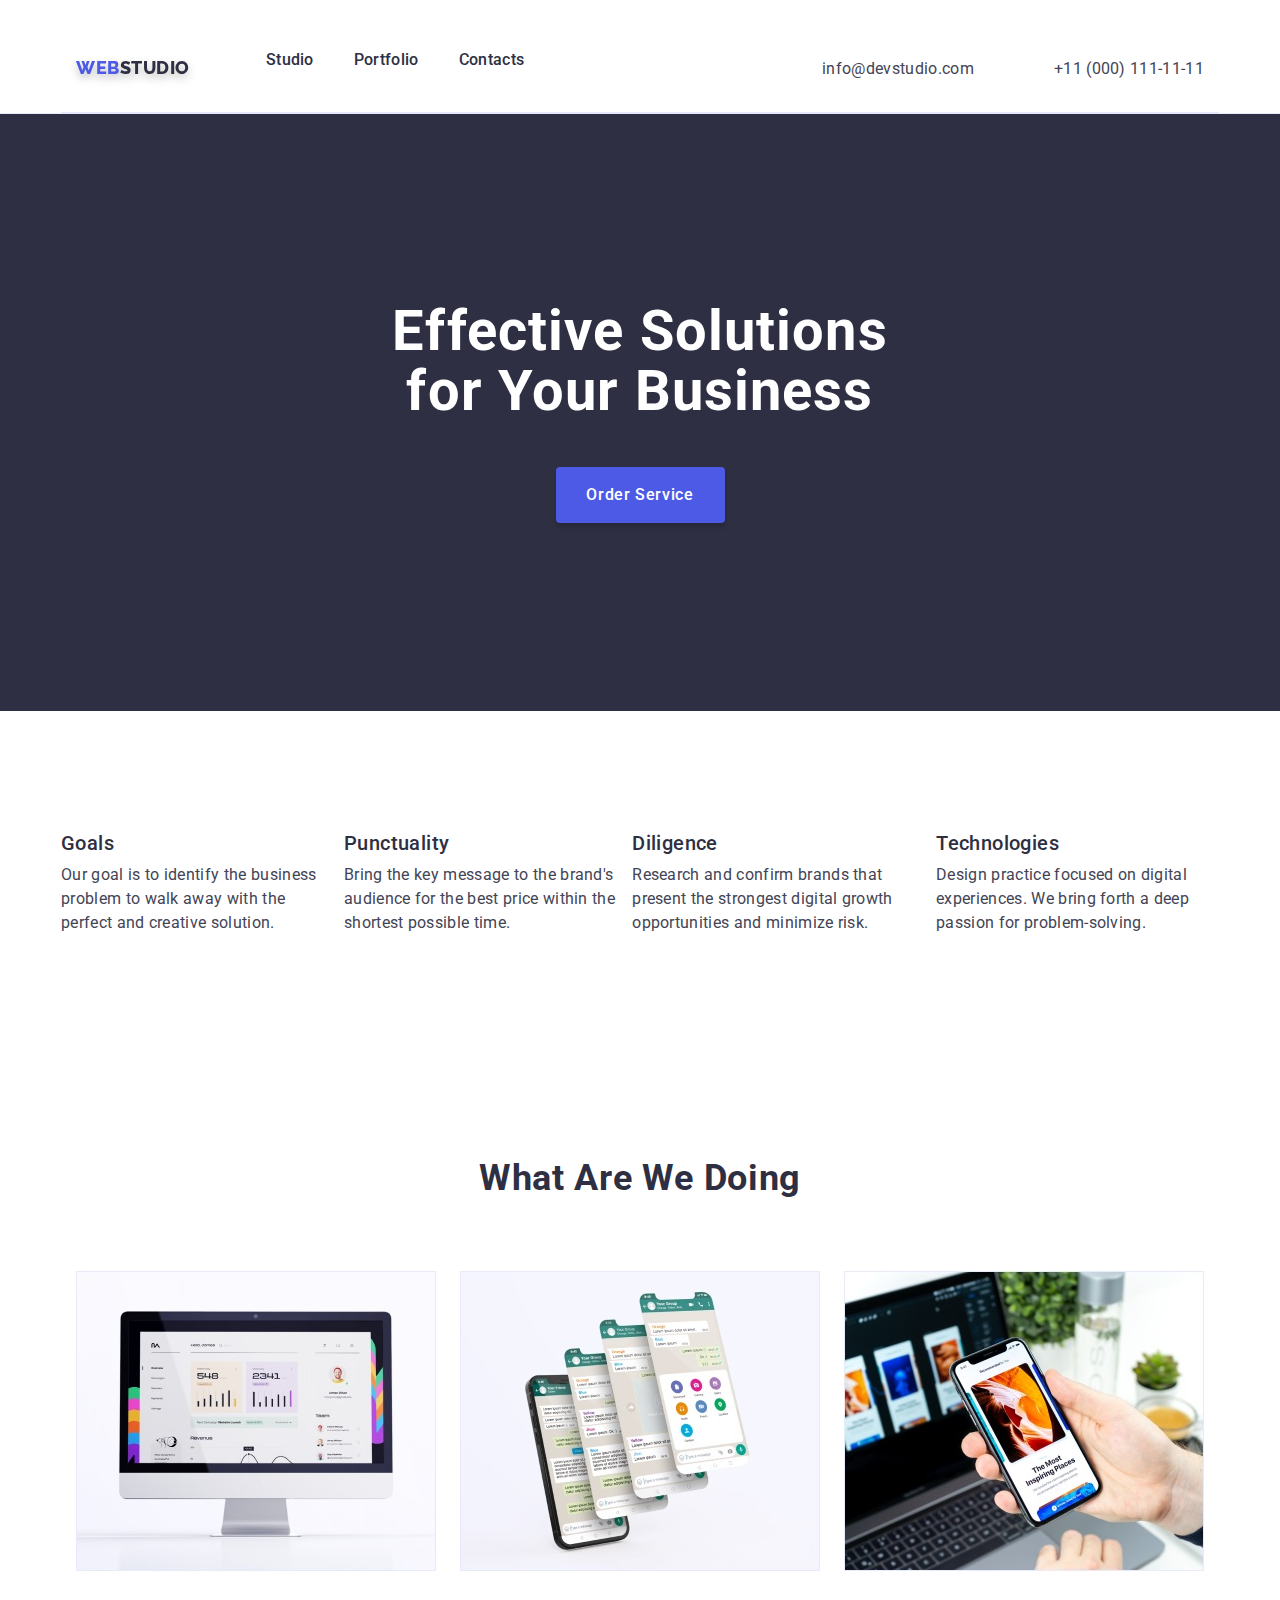
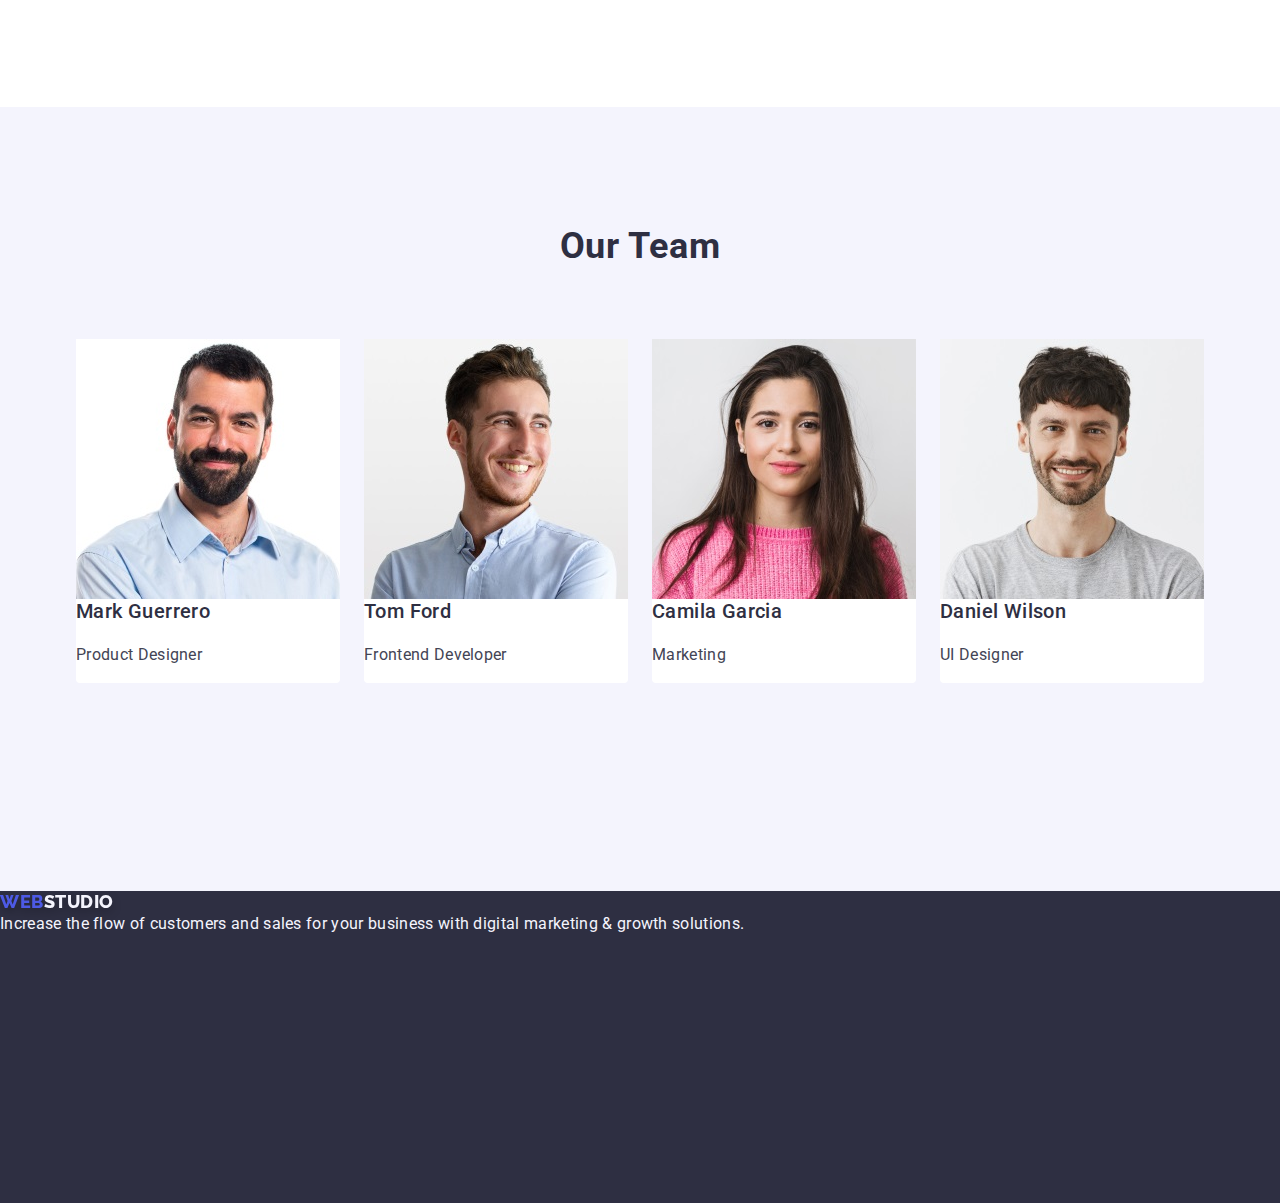
==== index.html @ 26df6fbe "230105" ====
<!DOCTYPE html>
<html lang="en">
  <head>
    <meta charset="UTF-8" />
    <meta http-equiv="X-UA-Compatible" content="IE=edge" />
    <meta name="viewport" content="width=h, initial-scale=1.0" />
    <link rel="preconnect" href="https://fonts.googleapis.com" />
    <link rel="preconnect" href="https://fonts.gstatic.com" crossorigin />
    <link
      href="https://fonts.googleapis.com/css2?family=Raleway:wght@800&family=Roboto:wght@400;500;700&display=swap"
      rel="stylesheet"
    />
    <link
      rel="stylesheet"
      href="https://cdn.jsdelivr.net/npm/modern-normalize@1.1.0/modern-normalize.min.css"
    />
    <link rel="stylesheet" href="./portfolio.html" />
    <link rel="stylesheet" href="./css/styles.css" />

    <title>WebStudio</title>
  </head>
  <body>
    <!-- Header - Navigation end contacts -->
    <header class="page-header">
      <div class="container page-header-container">
        <nav class="navigation list page-nav">
          <a href="./index.html" class="link logotype"
            >Web<span class="logotype-part-header">Studio</span>
          </a>
          <ul class="menu list">
            <li class="menu-item"><a class="menu-link link" href="./index.html">Studio</a></li>
            <li class="menu-item">
              <a class="menu-link link" href="./portfolio.html">Portfolio</a>
            </li>
            <li class="menu-item"><a class="menu-link link" href="">Contacts</a></li>
          </ul>
        </nav>
        <div class="address-section">
          <address class="address">
            <ul class="list address-list">
              <li>
                <a class="link contacts phone-link-item" href="mailto:info@devstudio.com"
                  >info@devstudio.com</a
                >
              </li>
              <li><a class="link contacts" href="tel:+110001111111">+11 (000) 111-11-11</a></li>
            </ul>
          </address>
        </div>
      </div>
    </header>
    <!-- Main Page -->
    <main class="main-page">
      <!-- Hero -->

      <section class="list hero">
        <div class="container">
          <h1 class="main-title">Effective Solutions for Your Business</h1>
          <button class="button" type="button">Order Service</button>
        </div>
      </section>

      <!-- Goals  -->
      <section class="list">
        <div class="container goals-section">
          <h2 class="title hidden-title">Solutions</h2>
          <ul class="list goals-section-list">
            <li>
              <h3 class="subtitle goals-title">Goals</h3>
              <p class="discription-text goals-sectiom-title">
                Our goal is to identify the business problem to walk away with the perfect and
                creative solution.
              </p>
            </li>
            <li>
              <h3 class="subtitle goals-title">Punctuality</h3>
              <p class="discription-text">
                Bring the key message to the brand's audience for the best price within the shortest
                possible time.
              </p>
            </li>
            <li>
              <h3 class="subtitle goals-title">Diligence</h3>
              <p class="discription-text">
                Research and confirm brands that present the strongest digital growth opportunities
                and minimize risk.
              </p>
            </li>
            <li>
              <h3 class="subtitle goals-title">Technologies</h3>
              <p class="discription-text">
                Design practice focused on digital experiences. We bring forth a deep passion for
                problem-solving.
              </p>
            </li>
          </ul>
        </div>
      </section>

      <!-- What are we doing -->
      <section class="list doing-section">
        <div class="container">
          <h2 class="title">What are we doing</h2>
          <ul class="list work-section">
            <li class="work-card">
              <img src="./images/img-1.jpg" alt="web-site" width="360" height="300" />
            </li>
            <li class="work-card">
              <img src="./images/img-2.jpg" alt="social-networks" width="360" height="300" />
            </li>
            <li class="work-card">
              <img src="./images/img-3.jpg" alt="app" width="360" height="300" />
            </li>
          </ul>
        </div>
      </section>

      <!-- Team -->
      <section class="team-section">
        <div class="container">
          <h2 class="title team-section-title">Our Team</h2>
          <ul class="list team">
            <li class="bio-card-background bio-card">
              <img src="./images/mark.jpg" alt="Mark Guerrero" width="264" height="260" />
              <h3 class="subtitle">Mark Guerrero</h3>
              <p class="discription-text">Product Designer</p>
            </li>
            <li class="bio-card-background bio-card">
              <img src="./images/tom.jpg" alt="Tom Ford" width="264" height="260" />
              <h3 class="subtitle">Tom Ford</h3>
              <p class="discription-text">Frontend Developer</p>
            </li>
            <li class="bio-card-background bio-card">
              <img src="./images/camila.jpg" alt="Camila Garcia" width="264" height="260" />
              <h3 class="subtitle">Camila Garcia</h3>
              <p class="discription-text">Marketing</p>
            </li>
            <li class="bio-card-background bio-card">
              <img src="./images/daniel.jpg" alt="Daniel Wilson" width="264" height="260" />
              <h3 class="subtitle">Daniel Wilson</h3>
              <p class="discription-text">UI Designer</p>
            </li>
          </ul>
        </div>
      </section>
    </main>

    <!-- Footer -->
    <footer class="footer">
      <a class="link logotype" href="./index.html"
        >Web<span class="logotype-part-footer">Studio</span></a
      >
      <p class="discription-text-footer">
        Increase the flow of customers and sales for your business with digital marketing & growth
        solutions.
      </p>
    </footer>
  </body>
</html>
---- css/styles.css ----
:root {
  --logo-text: 'Raleway', sans-serif;
  --primary-text: 'Roboto', sans-serif;
  --color-title: #2e2f42;
  --discription-tex-color: #434455;
  --primary-button-bg: #4d5ae5;
  --primary-button-color: #ffffff;
  --primary-button-filter-bg: #f4f4fd;
  --batton-hover-bg: #404bbf;
}

/* ===============DROPPING DEFULT STYLE================= */
h1,
h2,
h3,
h4,
p {
  margin-top: 0;
  margin-top: 0;
}

ul,
ol {
  margin-top: 0;
  margin-top: 0;
  padding-left: 0;
}

img {
  display: block;
}

address {
  font-style: normal;
}

button {
  cursor: pointer;
}

.list {
  list-style: none;
}

.link {
  text-decoration: none;
}

/* ===============/DROPPING DEFULT STYLE================= */

/* ===============COMPONENTS================= */
body {
  font-family: var(--primary-text);
  color: #434455;
  background-color: #ffffff;
}

.hidden-title {
  position: absolute;
  width: 1px;
  height: 1px;
  margin: -1px;
  border: 0;
  padding: 0;
  white-space: nowrap;
  clip-path: inset(100%);
  clip: rect(0 0 0 0);
  overflow: hidden;
}

.container {
  width: 1158px;
  margin-left: auto;
  margin-right: auto;
  padding: 0 15px 0 15px;
}

.subtitle {
  font-weight: 500;
  font-size: 20px;
  line-height: 1.2;
  letter-spacing: 0.02em;
  color: var(--color-title);
}

.discription-text {
  display: flex;
  align-items: center;
  font-weight: 400;
  font-size: 16px;
  line-height: 1.5;
  letter-spacing: 0.02em;
  color: var(--discription-tex-color);
}

.title {
  font-weight: 700;
  font-size: 36px;
  line-height: 1.11;
  text-align: center;
  letter-spacing: 0.02em;
  text-transform: capitalize;
  color: var(--color-title);
}

/*===============/COMPONENTS===============*/

/* ===============LOGO=============== */

.logotype {
  font-family: var(--logo-text);
  font-weight: 800;
  font-size: 18px;
  line-height: 1.17;
  letter-spacing: 0.03em;
  text-transform: uppercase;
  color: #4d5ae5;
  filter: drop-shadow(0px 4px 4px rgba(0, 0, 0, 0.25));
  margin-right: 76px;
  padding: 24px 0 24px;
}

.logotype-part-header {
  color: #2e2f42;
}

.logotype-part-footer {
  color: #f4f4fd;
}
/* ===============/LOGO=============== */

/* ===============HEADER - Navigation end contacts=============== */
.menu-link {
  font-weight: 500;
  font-size: 16px;
  line-height: 1.5;
  letter-spacing: 0.02em;
  color: var(--color-title);
}

.menu-link:hover,
.menu-link:focus {
  color: var(--batton-hover-bg);
}

.page-header-container {
  display: flex;
  align-items: baseline;
  padding-top: 24px;
  border-bottom: #e7e9fc 1px solid;
}

.page-header {
  border-bottom: 1px solid #e7e9fc;
}
.page-nav {
  display: flex;
  align-items: baseline;
}

.navigation {
  align-items: center;
}

.menu {
  display: flex;
  align-items: center;
  padding: 24px 0 24px;
}

.menu-item:not(:last-child) {
  margin-right: 40px;
}
.contacts {
  align-items: center;
  font-weight: 400;
  font-size: 16px;
  line-height: 1.5;
  letter-spacing: 0.02em;
  color: #434455;
}

.contacts:hover,
.contacts:focus {
  color: var(--batton-hover-bg);
}

.phone-link-item {
  margin-right: 40px;
}

.address-list {
  display: flex;
  gap: 40px;
}

.address-section {
  display: flex;
  align-items: center;
  margin-left: auto;
}
/* ===============/HEADER - Navigation end contacts=============== */

/* ===============MAIN PAGE=============== */

/* ===============Hero=============== */
.hero {
  background: #2e2f42;
  padding-top: 188px;
  padding-bottom: 188px;
}

.main-title {
  font-weight: 700;
  font-size: 56px;
  line-height: 1.07;
  text-align: center;
  letter-spacing: 0.02em;
  color: #ffffff;
  max-width: 496px;
  margin-right: auto;
  margin-left: auto;
}

.button {
  font-family: 'Roboto', sans-serif;
  font-weight: 500;
  font-size: 16px;
  line-height: 1.5;
  display: block;
  align-items: center;
  flex-direction: column-reverse;
  letter-spacing: 0.04em;
  color: #ffffff;
  min-width: 169px;
  height: 56px;
  margin-top: 45px;
  padding: 16px 8px 16px 8px;
  gap: 10px;
  border: none;
  box-shadow: 0px 4px 4px rgba(0, 0, 0, 0.15);
  margin-left: auto;
  margin-right: auto;
  background-color: var(--primary-button-bg);
  color: var(--primary-button-color);
  border-radius: 4px;
  cursor: pointer;
}

.button:hover,
.button:focus {
  background-color: var(--batton-hover-bg);
}

.button-filter {
  background-color: var(--primary-button-filter-bg);
  color: var(--primary-button-bg);
}

.button-filter:hover,
.button-filter:focus {
  color: var(--primary-button-color);
}

/* ===============GOALS=============== */
.goals-section {
  padding: 120px 0 120px;
  gap: 24px;
}

.goals-section-list {
  display: flex;
  flex-direction: row;
  align-items: center;
  gap: 8px;
  flex-basis: calc((100% - 3 * 24px) / 4);
}

.goals-title {
  margin-bottom: 8px;
}

/* ============= WHAT ARE WE DOING============ */
.doing-section {
  padding-bottom: 120px;
  margin-top: 72px;
}

.work-section {
  display: flex;
  flex-direction: row;
  align-items: center;
  margin-top: 72px;
}

.work-card {
  flex-basis: calc((100% - 3 * 24px) / 4);
}

.work-card:not(:nth-child(3n)) {
  margin-right: 24px;
}

/* ==================TEAM==================== */

.team-section {
  background: #f4f4fd;
  padding: 120px 0;
}

.team-section-title {
  margin-bottom: 72px;
}
.team {
  display: flex;
  flex-direction: row;
  flex-wrap: wrap;
  align-items: flex-start;
  gap: 24px;
  background-color: #f4f4fd;
}

.bio-card-background {
  background-color: #ffffff;
}
.bio-card {
  margin-bottom: 72px;
  border-radius: 0px 0px 4px 4px;
}

/* ===============/MAIN PAGE=============== */

/* ===============FOOTER=============== */
.footer {
  background-color: #2e2f42;
}

.discription-text-footer {
  font-weight: 400;
  font-size: 16px;
  line-height: 1.5;
  letter-spacing: 0.02em;
  color: #f4f4fd;
}
/* ===============/FOOTER=============== */

/* ==============PORTFOLIO============== */

.portfolio {
  display: flex;
  flex-direction: row;
  flex-wrap: wrap;
}

.menu-card {
  margin-bottom: 48px;
  border-bottom: #e7e9fc 1px solid;
  border-right: #e7e9fc 1px solid;
  border-left: #e7e9fc 1px solid;
}
.menu-card:not(:nth-child(3n)) {
  margin-right: 24px;
}

.btn-menu {
  display: flex;
  align-items: center;
  flex-direction: row;
  justify-content: center;
  margin-top: 96px;
  margin-bottom: 72px;
  margin-left: auto;
  margin-right: auto;
  font-weight: 500;
  font-size: 16px;
  line-height: 1.5;
  letter-spacing: 0.04em;
  border-radius: 4px;
}

.portfolio-section {
  margin-top: 120px;
}

.footer {
  background: #2e2f42;
  height: 312px;
}
.footer-text {
  width: 264px;
  margin-top: 140px;
  margin-bottom: 100px;
  margin-left: 156px;
  margin-right: auto;
}
.footer-logo-text {
  margin-left: 156px;
  margin-right: auto;
  padding-bottom: 16px;
}
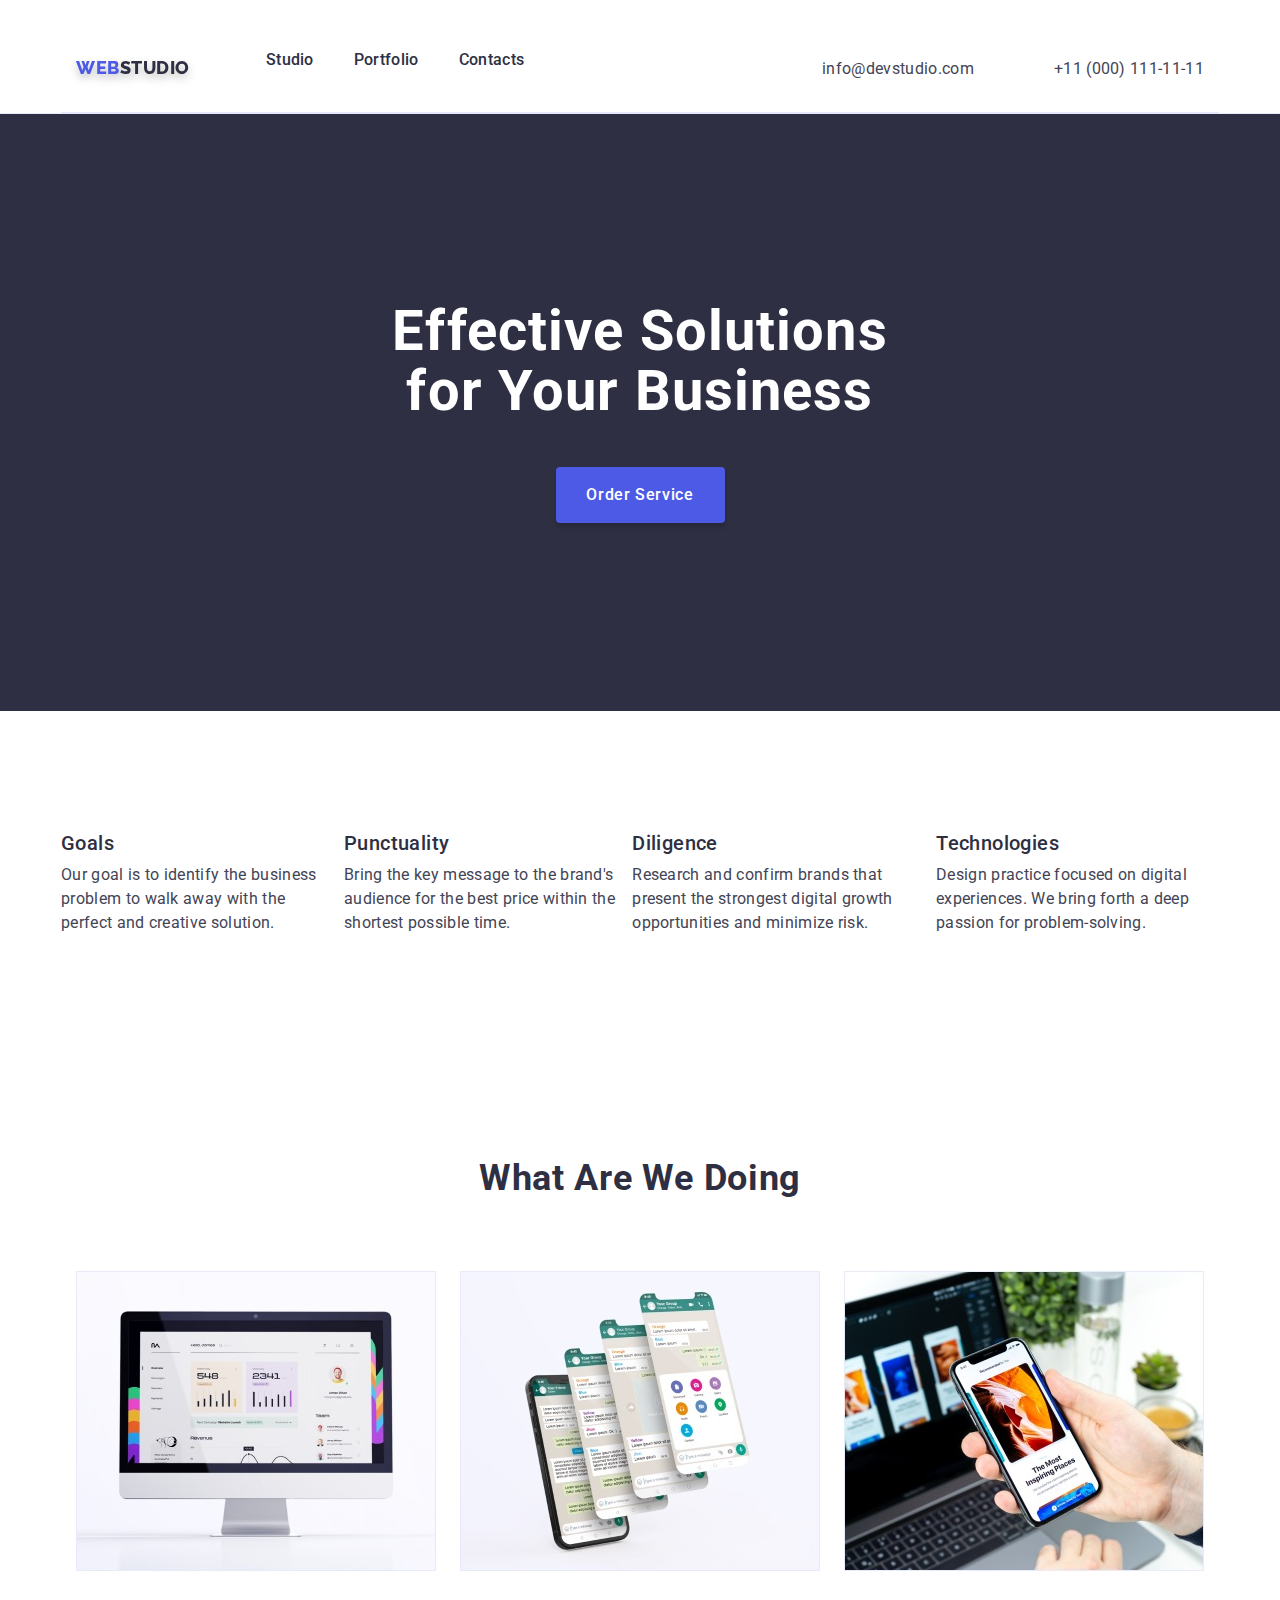
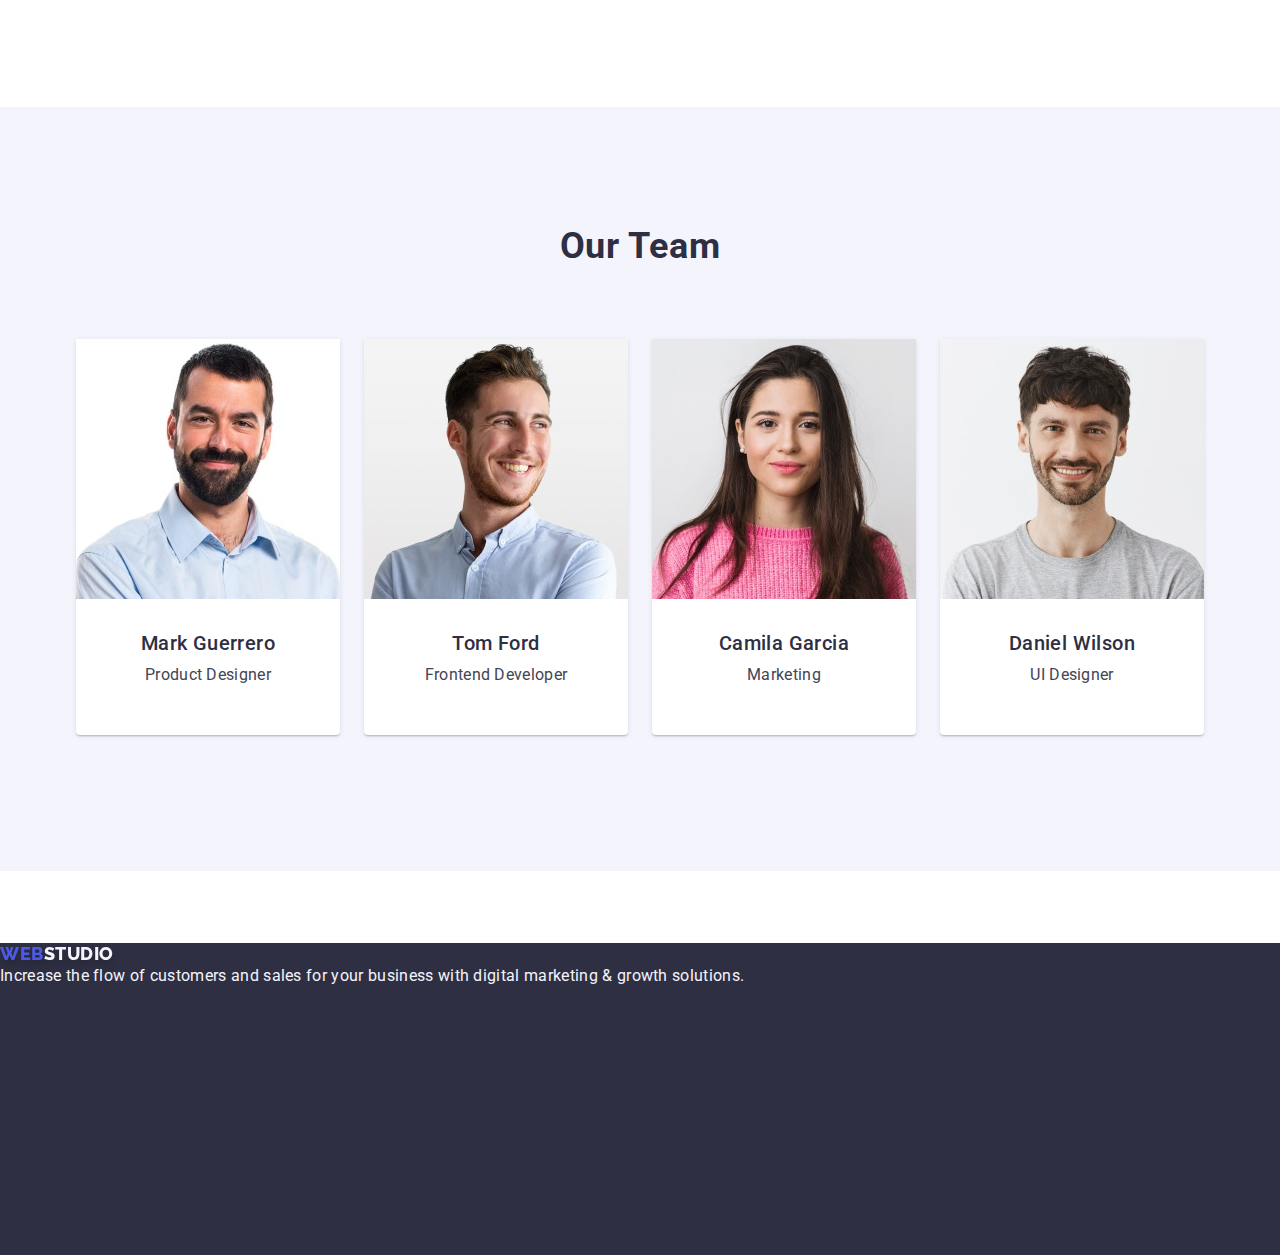
==== commit fd65f6f1: "230105" ====
--- a/index.html
+++ b/index.html
@@ -120,25 +120,39 @@
         <div class="container">
           <h2 class="title team-section-title">Our Team</h2>
           <ul class="list team">
-            <li class="bio-card-background bio-card">
-              <img src="./images/mark.jpg" alt="Mark Guerrero" width="264" height="260" />
-              <h3 class="subtitle">Mark Guerrero</h3>
-              <p class="discription-text">Product Designer</p>
+            <li class="bio-card">
+              <div>
+                <img src="./images/mark.jpg" alt="Mark Guerrero" width="264" height="260" />
+              </div>
+              <div class="member-info">
+                <h3 class="subtitle member-name">Mark Guerrero</h3>
+                <p class="discription-text member-profession">Product Designer</p>
+              </div>
             </li>
-            <li class="bio-card-background bio-card">
-              <img src="./images/tom.jpg" alt="Tom Ford" width="264" height="260" />
-              <h3 class="subtitle">Tom Ford</h3>
-              <p class="discription-text">Frontend Developer</p>
+            <li class="bio-card">
+              <div><img src="./images/tom.jpg" alt="Tom Ford" width="264" height="260" /></div>
+              <div class="member-info">
+                <h3 class="subtitle member-name">Tom Ford</h3>
+                <p class="discription-text member-profession">Frontend Developer</p>
+              </div>
             </li>
-            <li class="bio-card-background bio-card">
-              <img src="./images/camila.jpg" alt="Camila Garcia" width="264" height="260" />
-              <h3 class="subtitle">Camila Garcia</h3>
-              <p class="discription-text">Marketing</p>
+            <li class="bio-card">
+              <div class="photo-container">
+                <img src="./images/camila.jpg" alt="Camila Garcia" width="264" height="260" />
+              </div>
+              <div class="member-info">
+                <h3 class="subtitle member-name">Camila Garcia</h3>
+                <p class="discription-text member-profession">Marketing</p>
+              </div>
             </li>
-            <li class="bio-card-background bio-card">
-              <img src="./images/daniel.jpg" alt="Daniel Wilson" width="264" height="260" />
-              <h3 class="subtitle">Daniel Wilson</h3>
-              <p class="discription-text">UI Designer</p>
+            <li class="bio-card">
+              <div>
+                <img src="./images/daniel.jpg" alt="Daniel Wilson" width="264" height="260" />
+              </div>
+              <div class="member-info">
+                <h3 class="subtitle member-name">Daniel Wilson</h3>
+                <p class="discription-text member-profession">UI Designer</p>
+              </div>
             </li>
           </ul>
         </div>
--- a/css/styles.css
+++ b/css/styles.css
@@ -306,26 +306,38 @@
 .team-section {
   background: #f4f4fd;
   padding: 120px 0;
-}
-
-.team-section-title {
   margin-bottom: 72px;
 }
+
 .team {
   display: flex;
   flex-direction: row;
   flex-wrap: wrap;
-  align-items: flex-start;
+  align-items: center;
   gap: 24px;
   background-color: #f4f4fd;
-}
-
-.bio-card-background {
+  margin-top: 72px;
+}
+
+.bio-card {
   background-color: #ffffff;
-}
-.bio-card {
-  margin-bottom: 72px;
   border-radius: 0px 0px 4px 4px;
+  box-shadow: 0px 1px 6px rgba(46, 47, 66, 0.08), 0px 1px 1px rgba(46, 47, 66, 0.16),
+    0px 2px 1px rgba(46, 47, 66, 0.08);
+}
+
+.member-info {
+  padding: 32px 16px 32px;
+}
+
+.member-name {
+  margin-bottom: 8px;
+  text-align: center;
+}
+
+.member-profession {
+  text-align: center;
+  flex-direction: column;
 }
 
 /* ===============/MAIN PAGE=============== */
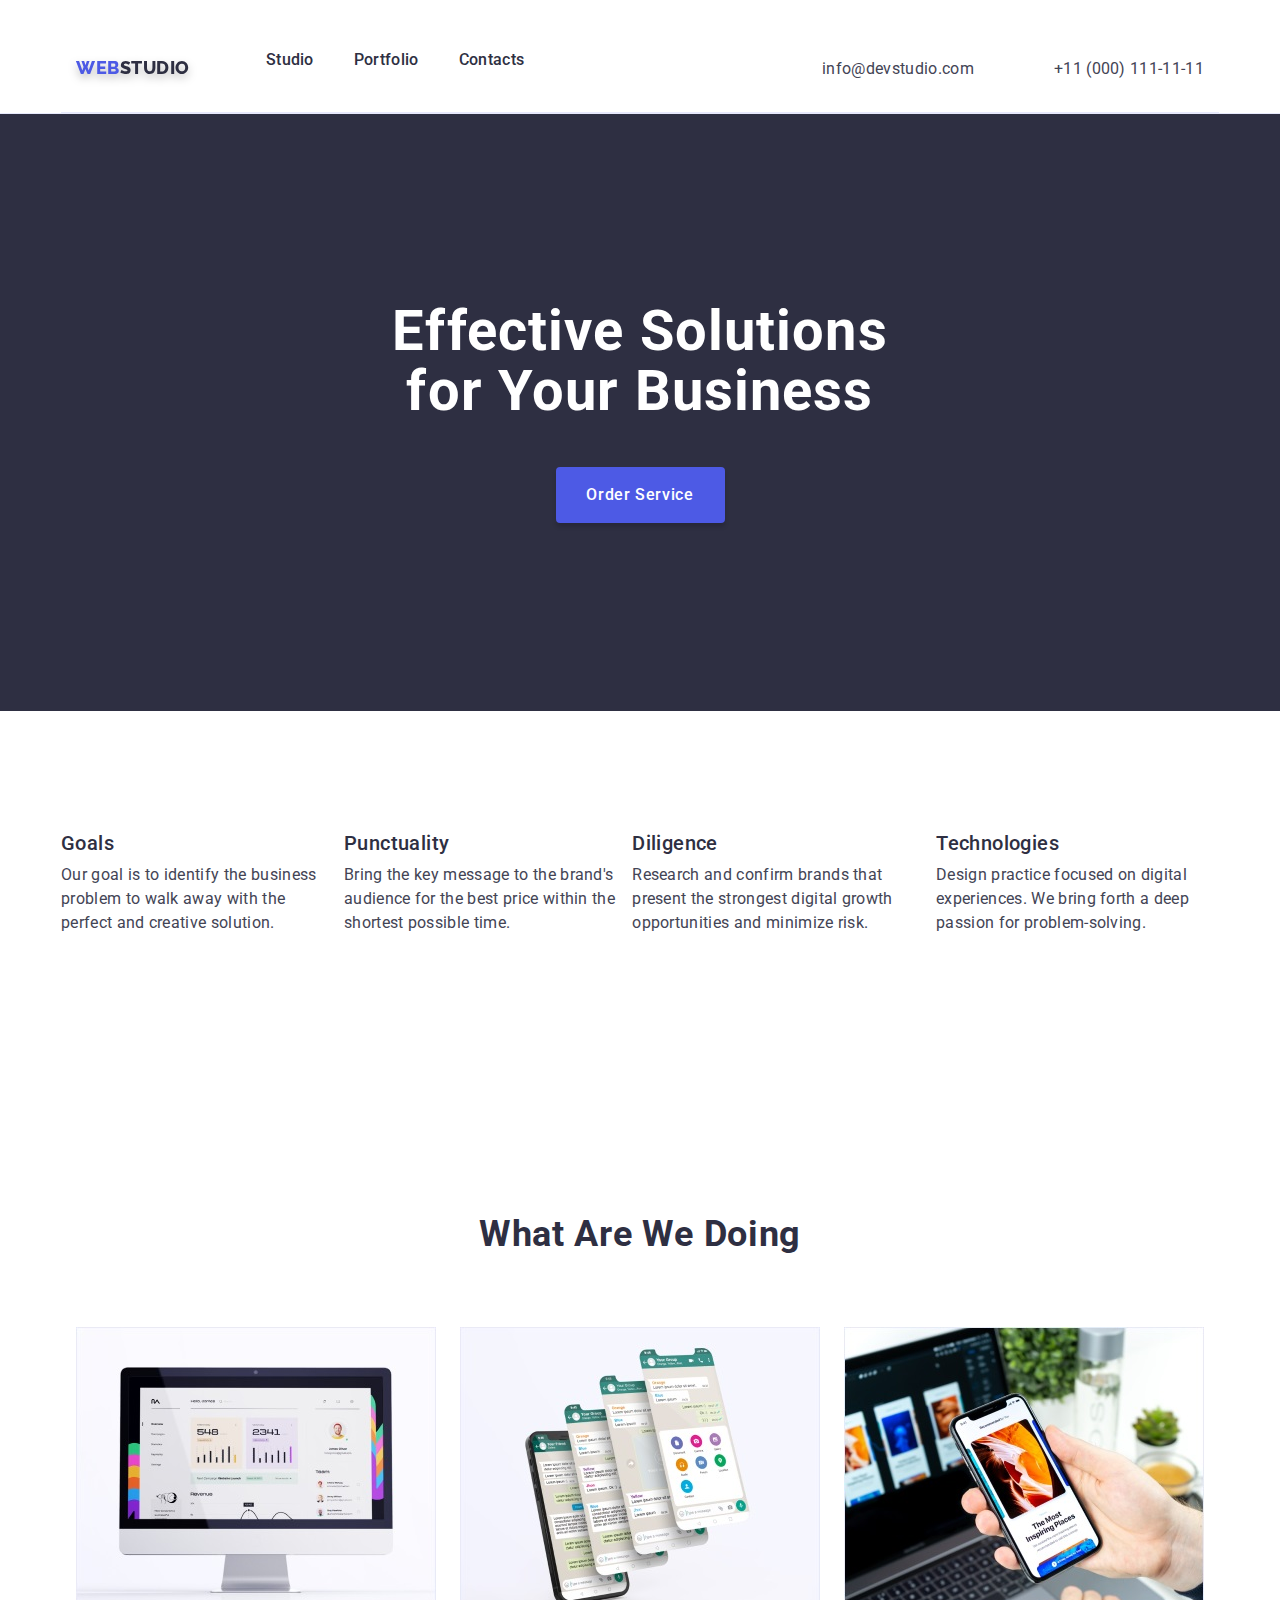
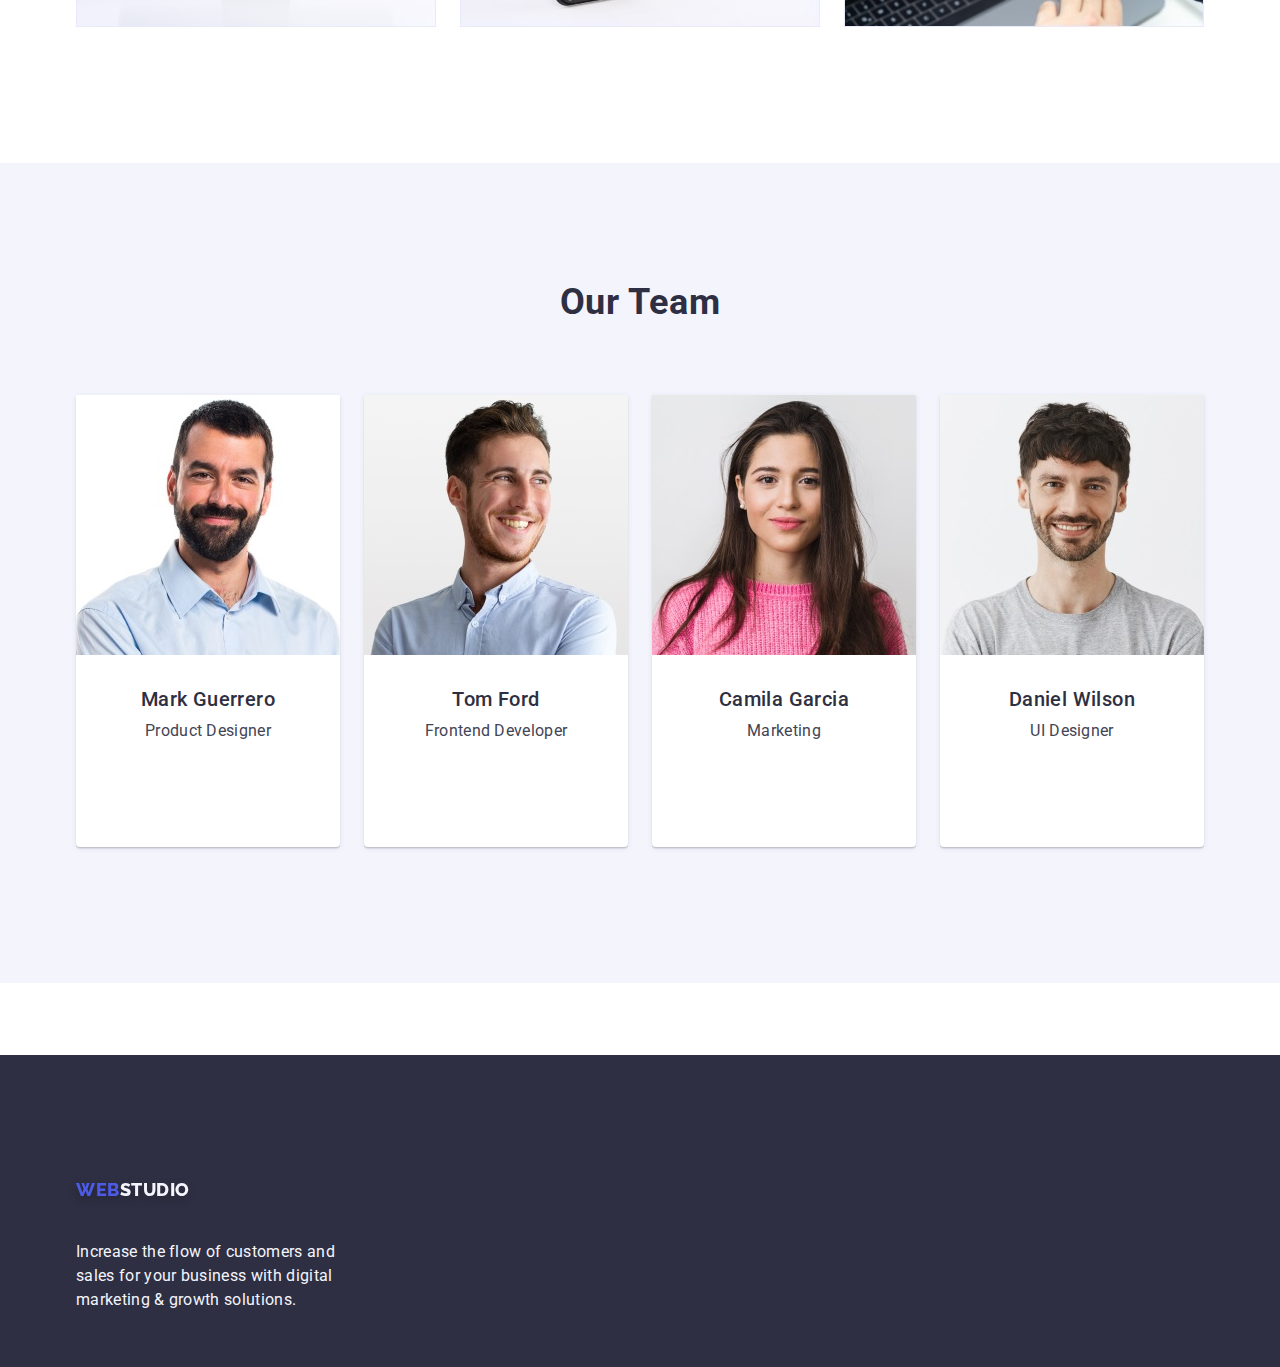
==== commit 0bb8238b: "230105" ====
--- a/index.html
+++ b/index.html
@@ -118,7 +118,7 @@
       <!-- Team -->
       <section class="team-section">
         <div class="container">
-          <h2 class="title team-section-title">Our Team</h2>
+          <h2 class="title">Our Team</h2>
           <ul class="list team">
             <li class="bio-card">
               <div>
@@ -161,13 +161,15 @@
 
     <!-- Footer -->
     <footer class="footer">
-      <a class="link logotype" href="./index.html"
-        >Web<span class="logotype-part-footer">Studio</span></a
-      >
-      <p class="discription-text-footer">
-        Increase the flow of customers and sales for your business with digital marketing & growth
-        solutions.
-      </p>
+      <div class="container footer-section">
+        <a class="link logotype logo-link" href="./index.html"
+          >Web<span class="logotype-part-footer">Studio</span></a
+        >
+        <p class="discription-text-footer text-footer-item">
+          Increase the flow of customers and sales for your business with digital marketing & growth
+          solutions.
+        </p>
+      </div>
     </footer>
   </body>
 </html>
--- a/css/styles.css
+++ b/css/styles.css
@@ -91,6 +91,7 @@
   line-height: 1.5;
   letter-spacing: 0.02em;
   color: var(--discription-tex-color);
+  margin-bottom: 72px;
 }
 
 .title {
@@ -101,6 +102,7 @@
   letter-spacing: 0.02em;
   text-transform: capitalize;
   color: var(--color-title);
+  margin-bottom: 72px;
 }
 
 /*===============/COMPONENTS===============*/
@@ -395,6 +397,7 @@
 }
 
 .footer {
+  padding: 100px 0 100px;
   background: #2e2f42;
   height: 312px;
 }
@@ -410,3 +413,11 @@
   margin-right: auto;
   padding-bottom: 16px;
 }
+
+.logo-link {
+  display: inline-block;
+  margin-bottom: 16px;
+}
+.text-footer-item {
+  max-width: 264px;
+}
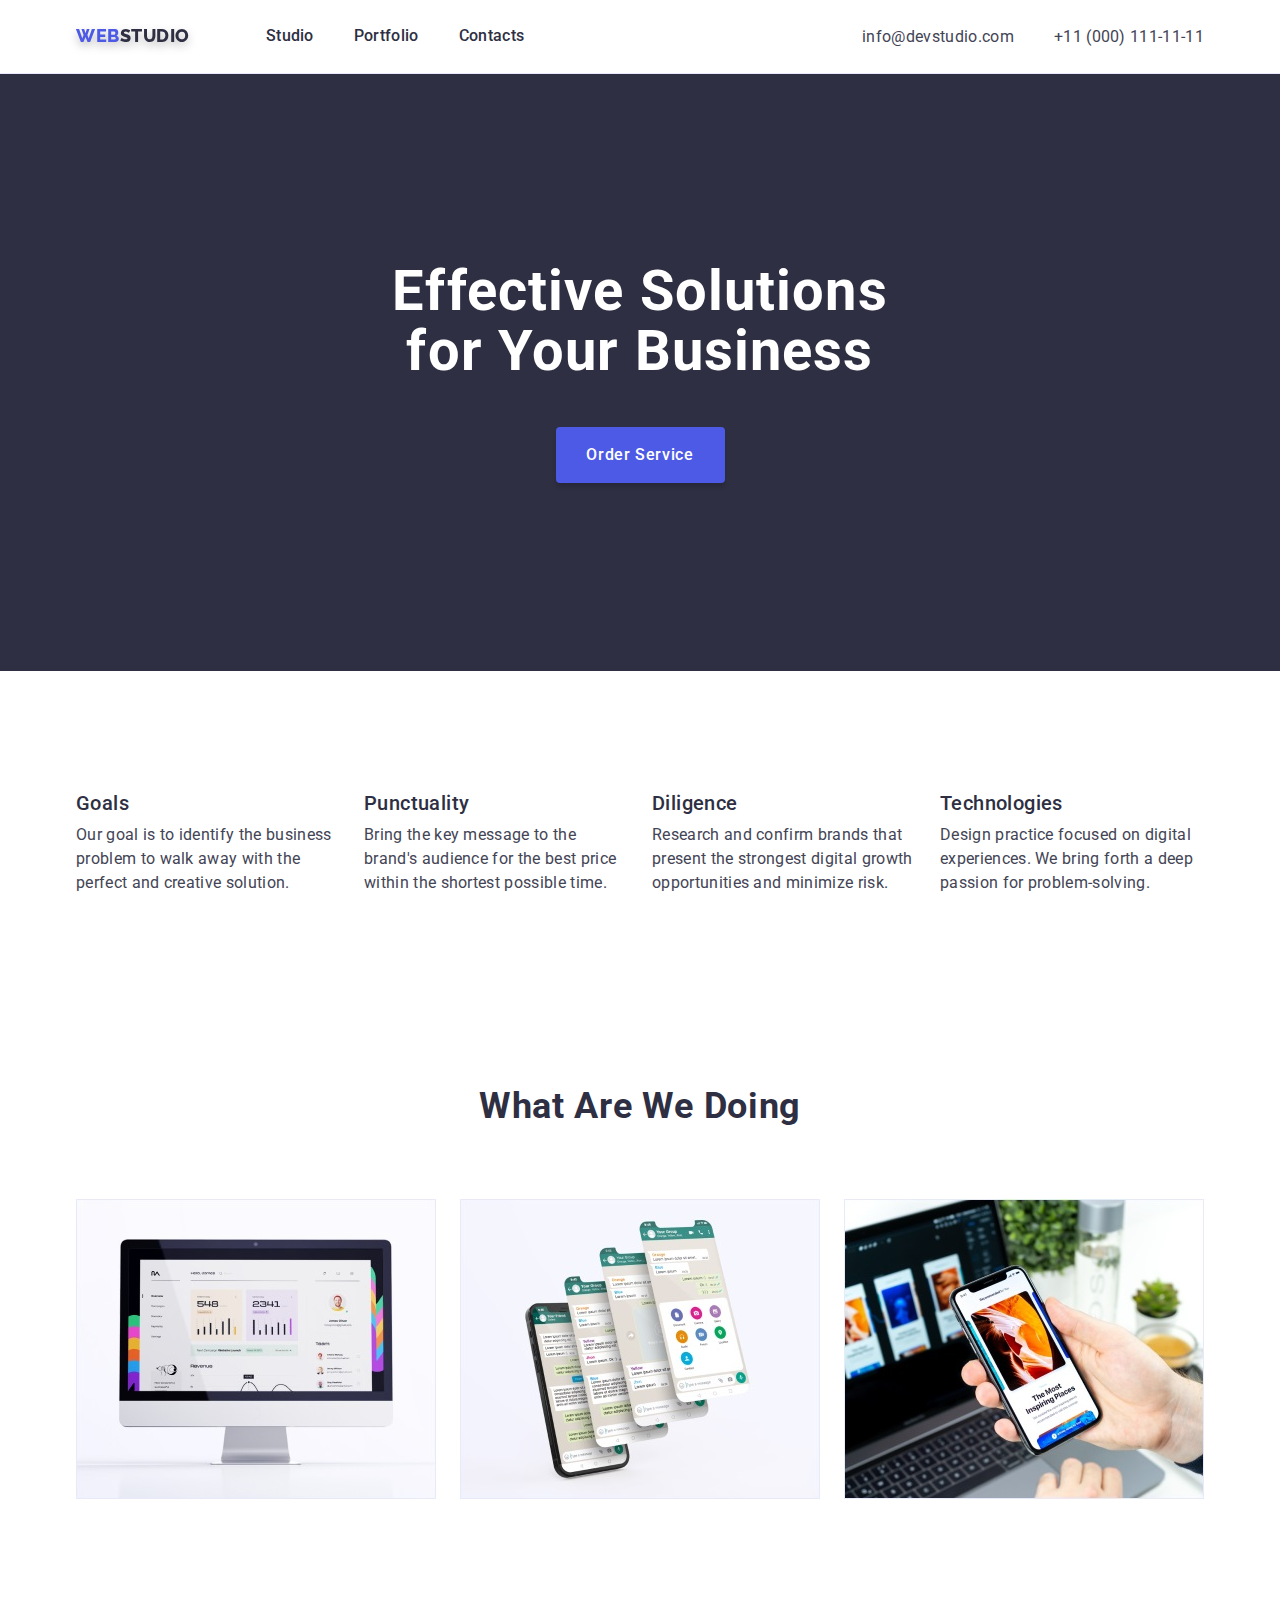
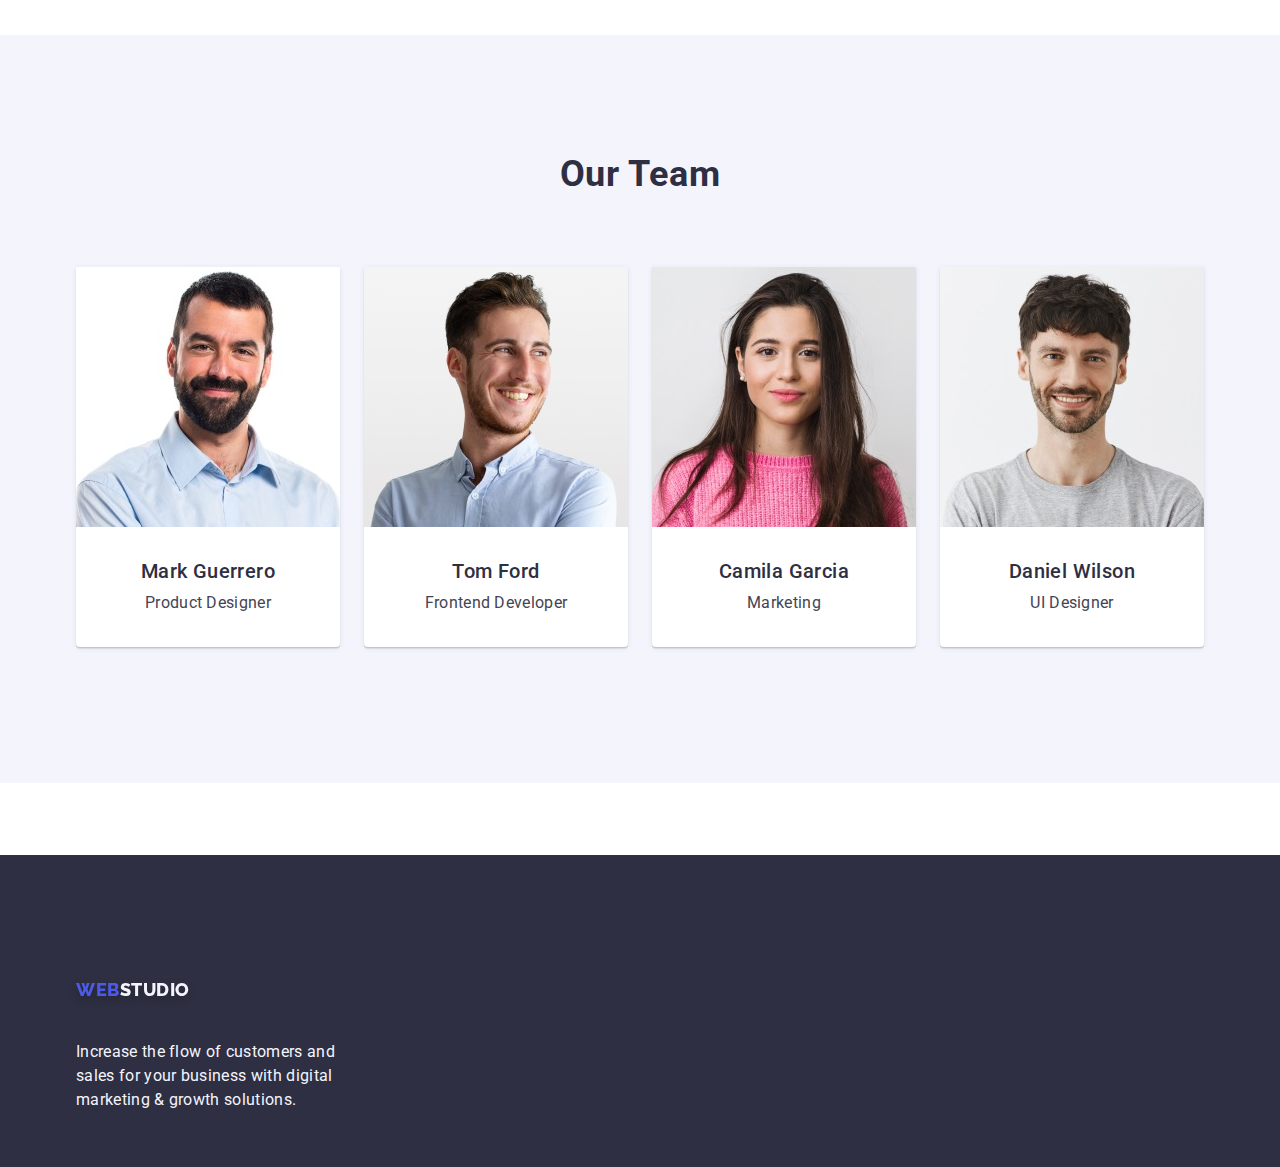
==== commit d7a4b103: "230502" ====
--- a/index.html
+++ b/index.html
@@ -61,32 +61,32 @@
       </section>
 
       <!-- Goals  -->
-      <section class="list">
-        <div class="container goals-section">
+      <section class="list goals-section">
+        <div class="container">
           <h2 class="title hidden-title">Solutions</h2>
           <ul class="list goals-section-list">
-            <li>
+            <li class="part-list-section">
               <h3 class="subtitle goals-title">Goals</h3>
               <p class="discription-text goals-sectiom-title">
                 Our goal is to identify the business problem to walk away with the perfect and
                 creative solution.
               </p>
             </li>
-            <li>
+            <li class="part-list-section">
               <h3 class="subtitle goals-title">Punctuality</h3>
               <p class="discription-text">
                 Bring the key message to the brand's audience for the best price within the shortest
                 possible time.
               </p>
             </li>
-            <li>
+            <li class="part-list-section">
               <h3 class="subtitle goals-title">Diligence</h3>
               <p class="discription-text">
                 Research and confirm brands that present the strongest digital growth opportunities
                 and minimize risk.
               </p>
-            </li>
-            <li>
+            </li class="part-list-section">
+            <li class="part-list-section">
               <h3 class="subtitle goals-title">Technologies</h3>
               <p class="discription-text">
                 Design practice focused on digital experiences. We bring forth a deep passion for
--- a/css/styles.css
+++ b/css/styles.css
@@ -70,9 +70,9 @@
 
 .container {
   width: 1158px;
+  padding: 0 15px 0 15px;
   margin-left: auto;
   margin-right: auto;
-  padding: 0 15px 0 15px;
 }
 
 .subtitle {
@@ -91,7 +91,7 @@
   line-height: 1.5;
   letter-spacing: 0.02em;
   color: var(--discription-tex-color);
-  margin-bottom: 72px;
+  margin-bottom: 0;
 }
 
 .title {
@@ -149,7 +149,7 @@
   display: flex;
   align-items: baseline;
   padding-top: 24px;
-  border-bottom: #e7e9fc 1px solid;
+  padding: 0 15px 0 15px;
 }
 
 .page-header {
@@ -167,9 +167,12 @@
 .menu {
   display: flex;
   align-items: center;
+  margin-bottom: 0%;
+}
+
+.menu-item {
   padding: 24px 0 24px;
 }
-
 .menu-item:not(:last-child) {
   margin-right: 40px;
 }
@@ -187,13 +190,11 @@
   color: var(--batton-hover-bg);
 }
 
-.phone-link-item {
-  margin-right: 40px;
-}
-
 .address-list {
   display: flex;
   gap: 40px;
+  margin-bottom: 0;
+  padding: 24px 0 24px;
 }
 
 .address-section {
@@ -257,11 +258,13 @@
 .button-filter {
   background-color: var(--primary-button-filter-bg);
   color: var(--primary-button-bg);
+  border: 1px solid #e7e9fc;
 }
 
 .button-filter:hover,
 .button-filter:focus {
   color: var(--primary-button-color);
+  border: 1px solid transparent;
 }
 
 /* ===============GOALS=============== */
@@ -274,14 +277,20 @@
   display: flex;
   flex-direction: row;
   align-items: center;
-  gap: 8px;
+  gap: 72px 24px;
+  row-gap: 72px;
+  column-gap: 24px;
   flex-basis: calc((100% - 3 * 24px) / 4);
+  margin-bottom: 0;
 }
 
 .goals-title {
   margin-bottom: 8px;
 }
 
+.part-list-section {
+  width: 264px;
+}
 /* ============= WHAT ARE WE DOING============ */
 .doing-section {
   padding-bottom: 120px;
@@ -381,8 +390,6 @@
   align-items: center;
   flex-direction: row;
   justify-content: center;
-  margin-top: 96px;
-  margin-bottom: 72px;
   margin-left: auto;
   margin-right: auto;
   font-weight: 500;
@@ -390,10 +397,11 @@
   line-height: 1.5;
   letter-spacing: 0.04em;
   border-radius: 4px;
-}
-
-.portfolio-section {
-  margin-top: 120px;
+  padding: 96px 0 120px;
+  gap: 24px;
+  margin-bottom: 72px;
+  flex-wrap: wrap;
+  padding-bottom: 48px;
 }
 
 .footer {
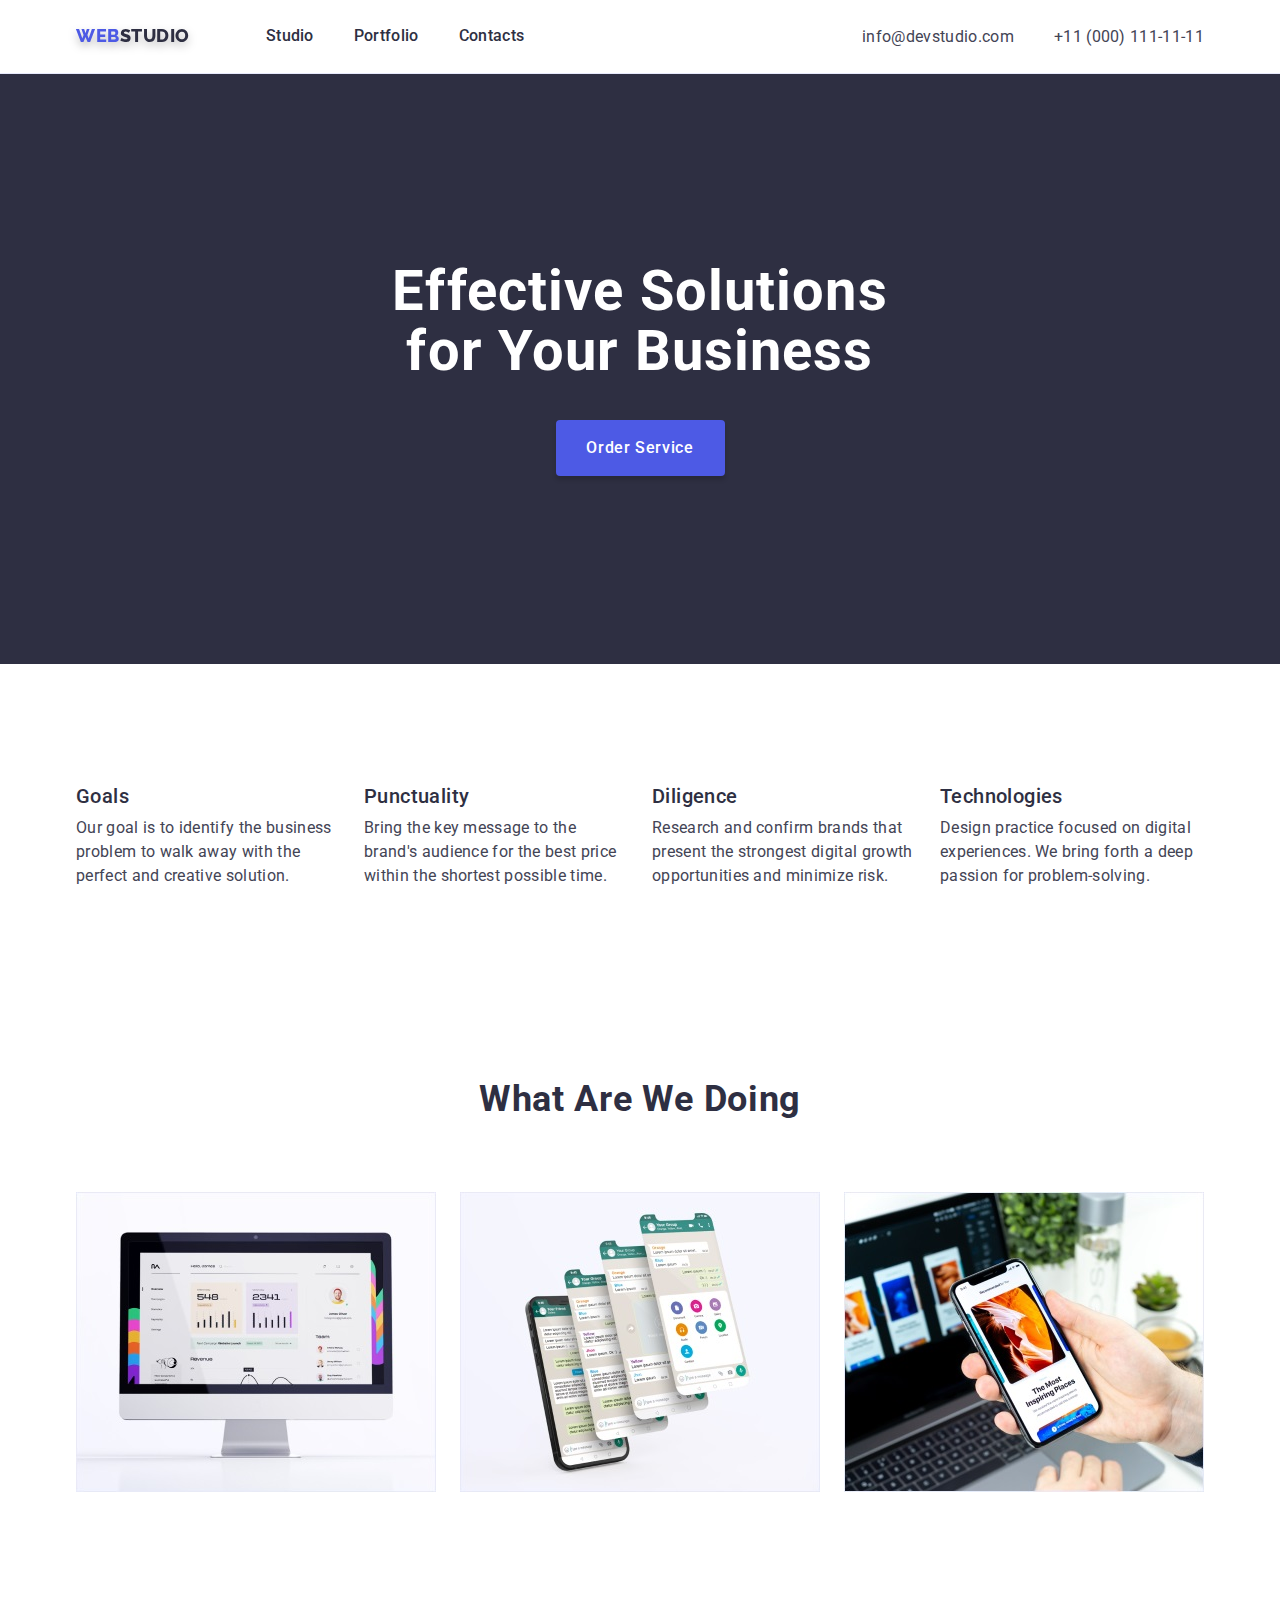
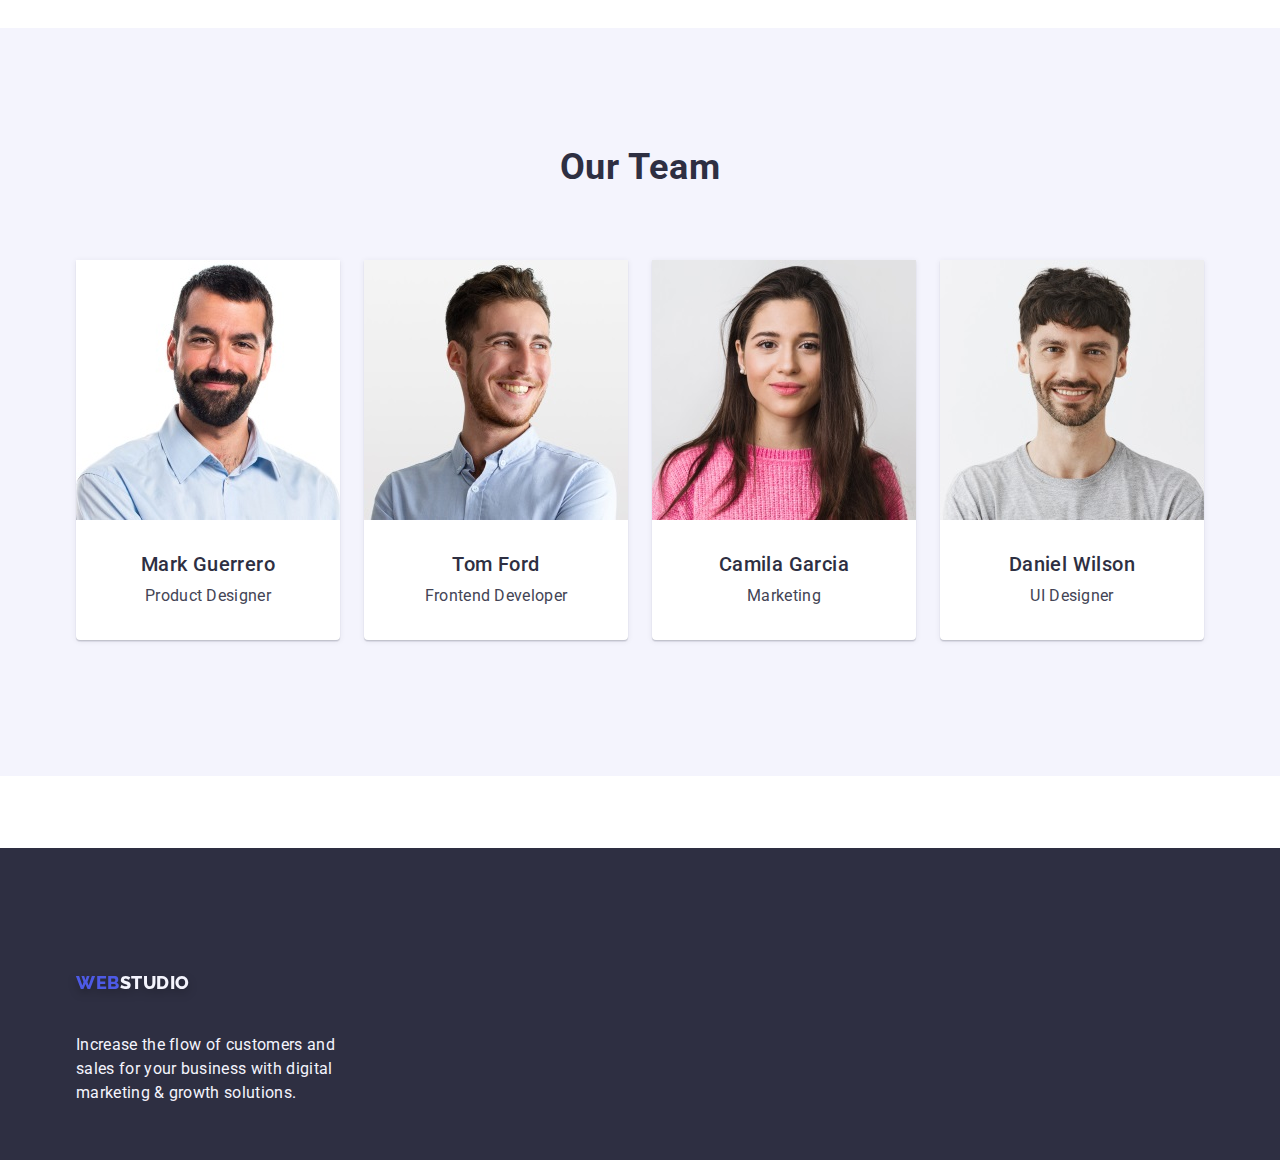
==== commit 1e387e69: "230502" ====
--- a/index.html
+++ b/index.html
@@ -56,7 +56,7 @@
       <section class="list hero">
         <div class="container">
           <h1 class="main-title">Effective Solutions for Your Business</h1>
-          <button class="button" type="button">Order Service</button>
+          <button class="button-hero" type="button">Order Service</button>
         </div>
       </section>
 
@@ -85,7 +85,7 @@
                 Research and confirm brands that present the strongest digital growth opportunities
                 and minimize risk.
               </p>
-            </li class="part-list-section">
+            </li>
             <li class="part-list-section">
               <h3 class="subtitle goals-title">Technologies</h3>
               <p class="discription-text">
--- a/css/styles.css
+++ b/css/styles.css
@@ -225,7 +225,7 @@
   margin-left: auto;
 }
 
-.button {
+.button-hero {
   font-family: 'Roboto', sans-serif;
   font-weight: 500;
   font-size: 16px;
@@ -237,7 +237,6 @@
   color: #ffffff;
   min-width: 169px;
   height: 56px;
-  margin-top: 45px;
   padding: 16px 8px 16px 8px;
   gap: 10px;
   border: none;
@@ -255,18 +254,6 @@
   background-color: var(--batton-hover-bg);
 }
 
-.button-filter {
-  background-color: var(--primary-button-filter-bg);
-  color: var(--primary-button-bg);
-  border: 1px solid #e7e9fc;
-}
-
-.button-filter:hover,
-.button-filter:focus {
-  color: var(--primary-button-color);
-  border: 1px solid transparent;
-}
-
 /* ===============GOALS=============== */
 .goals-section {
   padding: 120px 0 120px;
@@ -277,9 +264,7 @@
   display: flex;
   flex-direction: row;
   align-items: center;
-  gap: 72px 24px;
-  row-gap: 72px;
-  column-gap: 24px;
+  gap: 24px;
   flex-basis: calc((100% - 3 * 24px) / 4);
   margin-bottom: 0;
 }
@@ -369,20 +354,60 @@
 
 /* ==============PORTFOLIO============== */
 
-.portfolio {
-  display: flex;
-  flex-direction: row;
+.portfolio-section {
+  padding: 96px 0 120px;
+}
+
+.portfolio-list {
+  display: flex;
   flex-wrap: wrap;
-}
-
-.menu-card {
-  margin-bottom: 48px;
-  border-bottom: #e7e9fc 1px solid;
-  border-right: #e7e9fc 1px solid;
-  border-left: #e7e9fc 1px solid;
-}
-.menu-card:not(:nth-child(3n)) {
-  margin-right: 24px;
+  gap: 12px;
+  justify-content: space-between;
+  row-gap: 48px;
+  margin-top: 72px;
+  margin-bottom: 0;
+  min-width: 360px;
+}
+
+.names-menu-card {
+  padding: 32px 16px;
+  border: 1px solid #e7e9fc;
+  border-top: none;
+  margin-bottom: 8px;
+}
+
+.button-portfolio {
+  font-family: 'Roboto', sans-serif;
+  font-weight: 500;
+  font-size: 16px;
+  line-height: 1.5;
+  display: block;
+  align-items: center;
+  flex-direction: column-reverse;
+  letter-spacing: 0.04em;
+  color: #ffffff;
+  padding: 8px 12px 8px;
+  gap: 24px;
+  border: none;
+  margin-left: auto;
+  margin-right: auto;
+  background-color: var(--primary-button-bg);
+  color: var(--primary-button-color);
+  border-radius: 4px;
+  cursor: pointer;
+}
+
+.button-filter {
+  background-color: var(--primary-button-filter-bg);
+  color: var(--primary-button-bg);
+  border: 1px solid #e7e9fc;
+}
+
+.button-filter:hover,
+.button-filter:focus {
+  background-color: var(--primary-button-bg);
+  color: var(--primary-button-color);
+  border: 1px solid transparent;
 }
 
 .btn-menu {
@@ -397,11 +422,10 @@
   line-height: 1.5;
   letter-spacing: 0.04em;
   border-radius: 4px;
-  padding: 96px 0 120px;
   gap: 24px;
-  margin-bottom: 72px;
   flex-wrap: wrap;
   padding-bottom: 48px;
+  margin-bottom: 0;
 }
 
 .footer {
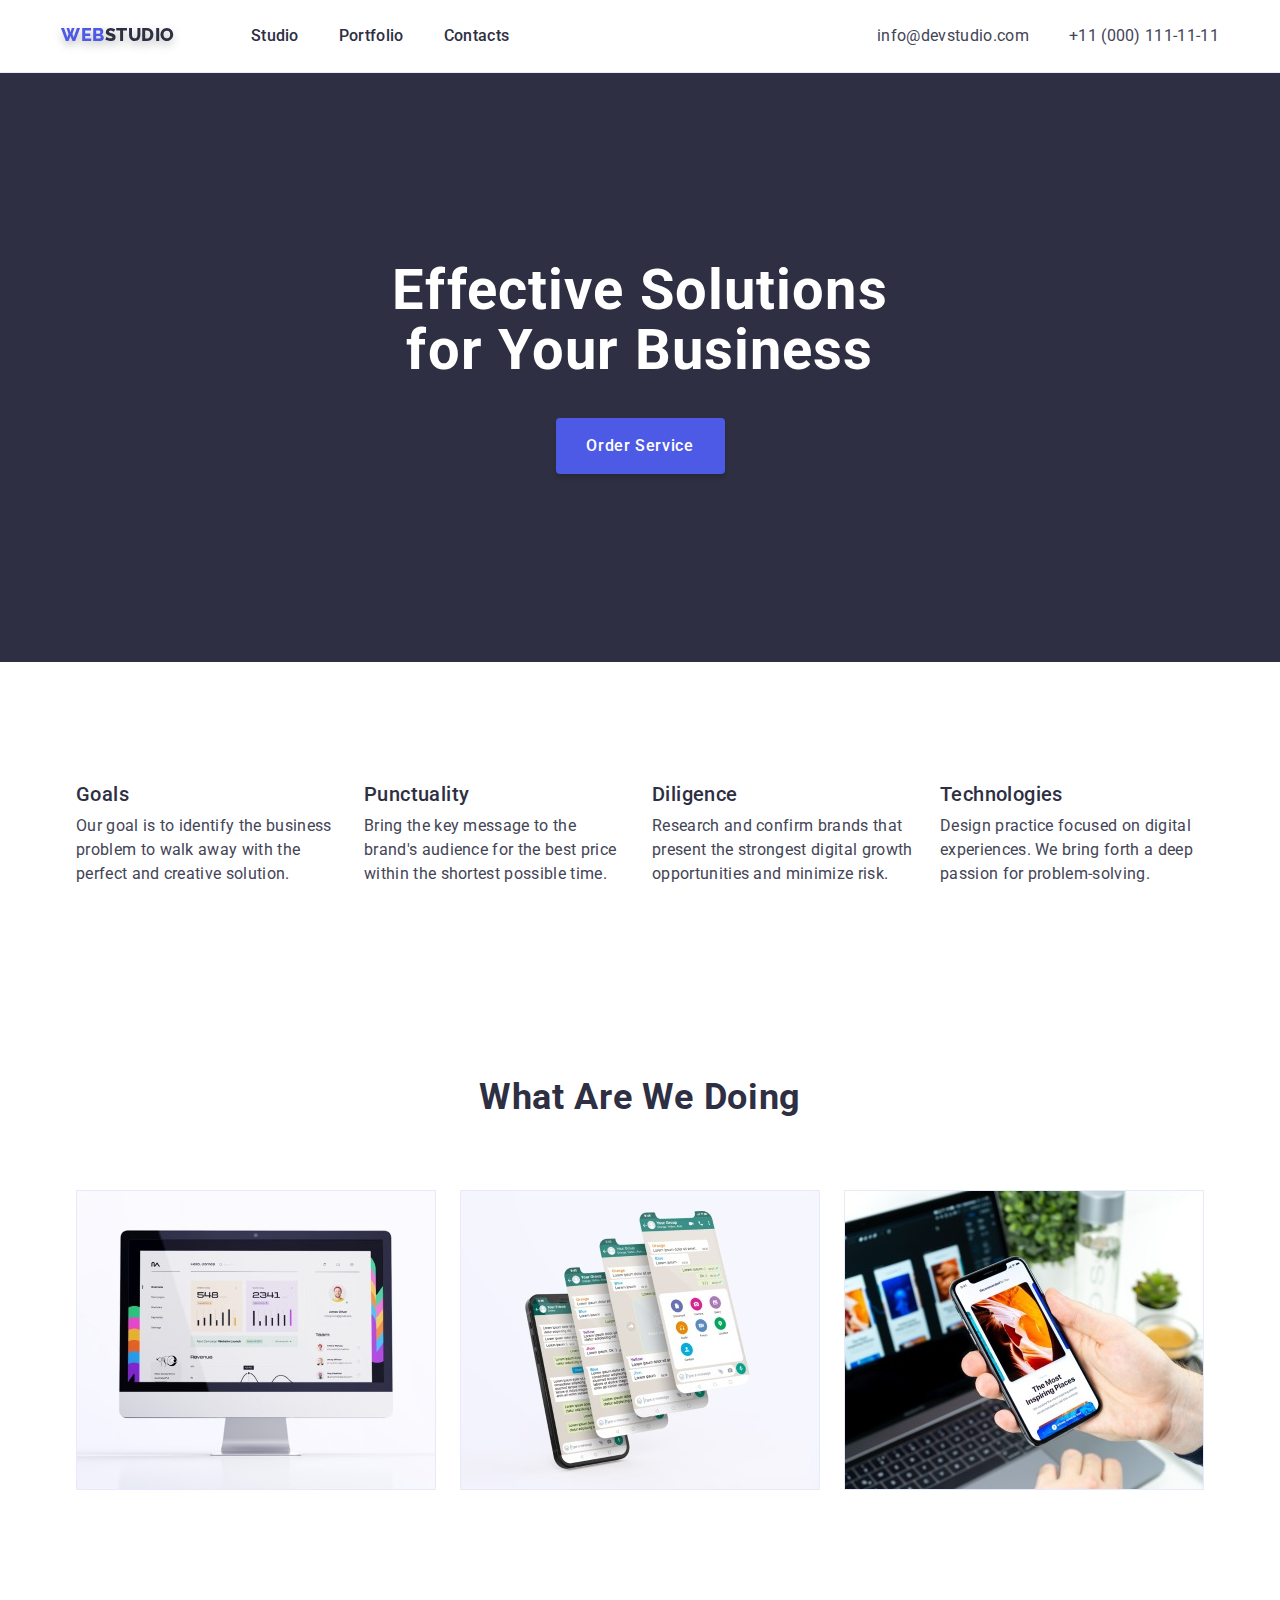
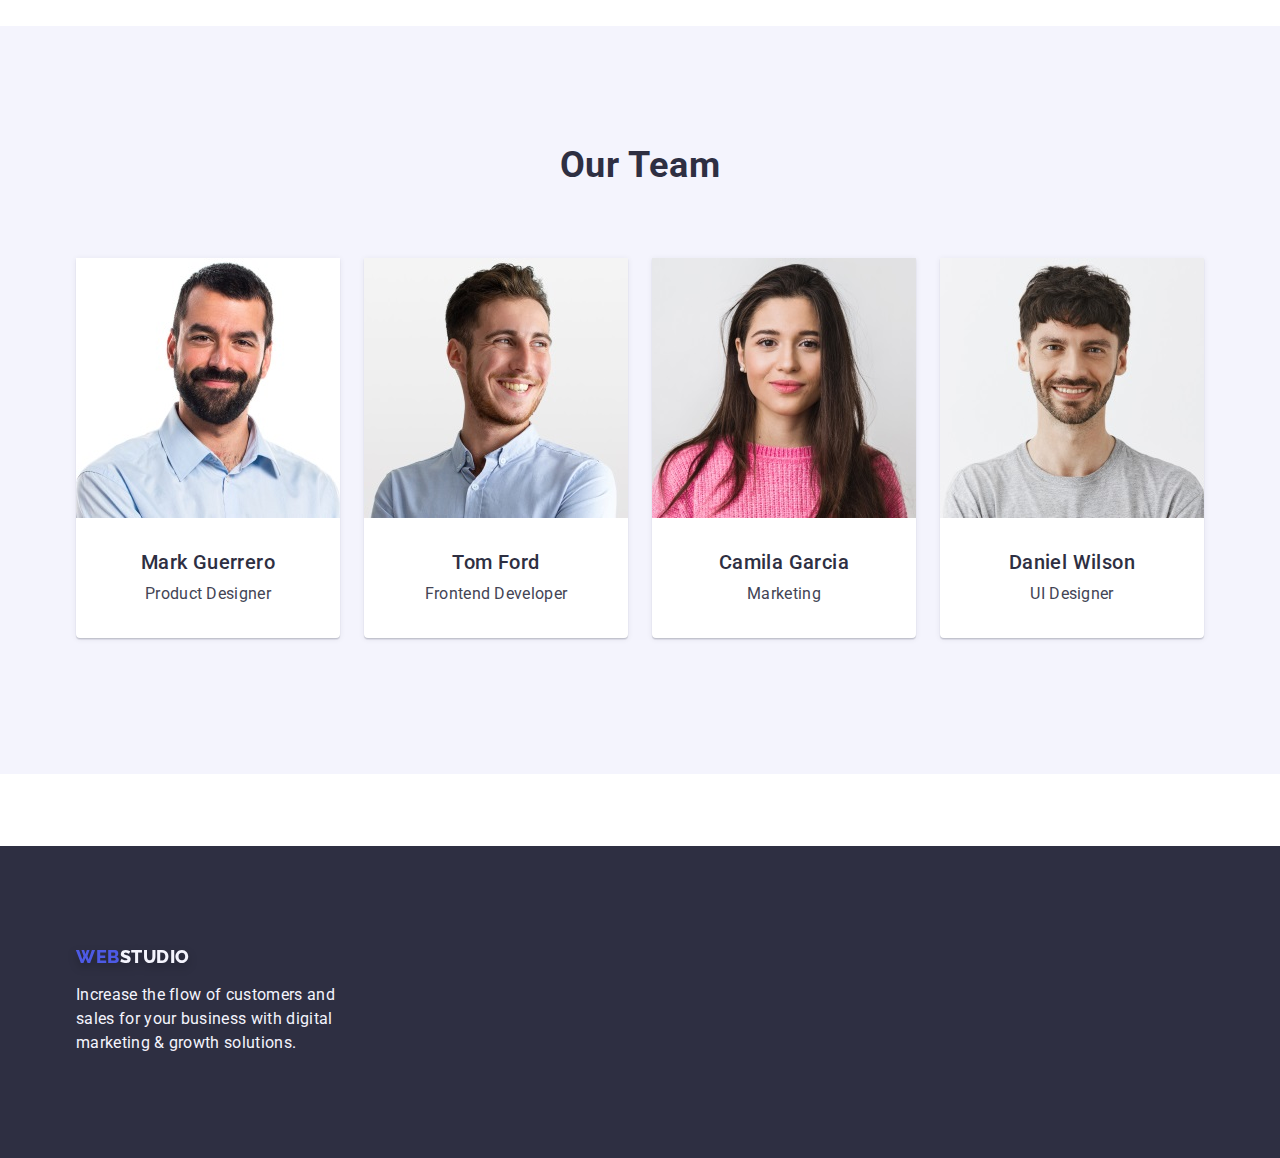
==== commit 0ca43ea4: "230502" ====
--- a/index.html
+++ b/index.html
@@ -23,16 +23,16 @@
     <!-- Header - Navigation end contacts -->
     <header class="page-header">
       <div class="container page-header-container">
-        <nav class="navigation list page-nav">
+        <nav class="list page-nav">
           <a href="./index.html" class="link logotype"
             >Web<span class="logotype-part-header">Studio</span>
           </a>
           <ul class="menu list">
-            <li class="menu-item"><a class="menu-link link" href="./index.html">Studio</a></li>
-            <li class="menu-item">
+            <li class="menu-items"><a class="menu-link link" href="./index.html">Studio</a></li>
+            <li class="menu-items">
               <a class="menu-link link" href="./portfolio.html">Portfolio</a>
             </li>
-            <li class="menu-item"><a class="menu-link link" href="">Contacts</a></li>
+            <li class="menu-items"><a class="menu-link link" href="">Contacts</a></li>
           </ul>
         </nav>
         <div class="address-section">
--- a/css/styles.css
+++ b/css/styles.css
@@ -119,7 +119,6 @@
   color: #4d5ae5;
   filter: drop-shadow(0px 4px 4px rgba(0, 0, 0, 0.25));
   margin-right: 76px;
-  padding: 24px 0 24px;
 }
 
 .logotype-part-header {
@@ -150,6 +149,7 @@
   align-items: baseline;
   padding-top: 24px;
   padding: 0 15px 0 15px;
+  padding: 24px 0 24px;
 }
 
 .page-header {
@@ -168,14 +168,13 @@
   display: flex;
   align-items: center;
   margin-bottom: 0%;
-}
-
-.menu-item {
-  padding: 24px 0 24px;
-}
-.menu-item:not(:last-child) {
-  margin-right: 40px;
-}
+  gap: 40px;
+}
+
+/* .menu-items {
+  padding: 24px 0 24px 0;
+} */
+
 .contacts {
   align-items: center;
   font-weight: 400;
@@ -194,7 +193,6 @@
   display: flex;
   gap: 40px;
   margin-bottom: 0;
-  padding: 24px 0 24px;
 }
 
 .address-section {
@@ -361,11 +359,9 @@
 .portfolio-list {
   display: flex;
   flex-wrap: wrap;
-  gap: 12px;
+  column-gap: 24px;
   justify-content: space-between;
   row-gap: 48px;
-  margin-top: 72px;
-  margin-bottom: 0;
   min-width: 360px;
 }
 
@@ -373,6 +369,9 @@
   padding: 32px 16px;
   border: 1px solid #e7e9fc;
   border-top: none;
+}
+
+.menu-card-title {
   margin-bottom: 8px;
 }
 
@@ -386,8 +385,7 @@
   flex-direction: column-reverse;
   letter-spacing: 0.04em;
   color: #ffffff;
-  padding: 8px 12px 8px;
-  gap: 24px;
+  padding: 12px 24px;
   border: none;
   margin-left: auto;
   margin-right: auto;
@@ -425,7 +423,7 @@
   gap: 24px;
   flex-wrap: wrap;
   padding-bottom: 48px;
-  margin-bottom: 0;
+  margin-bottom: 72px;
 }
 
 .footer {
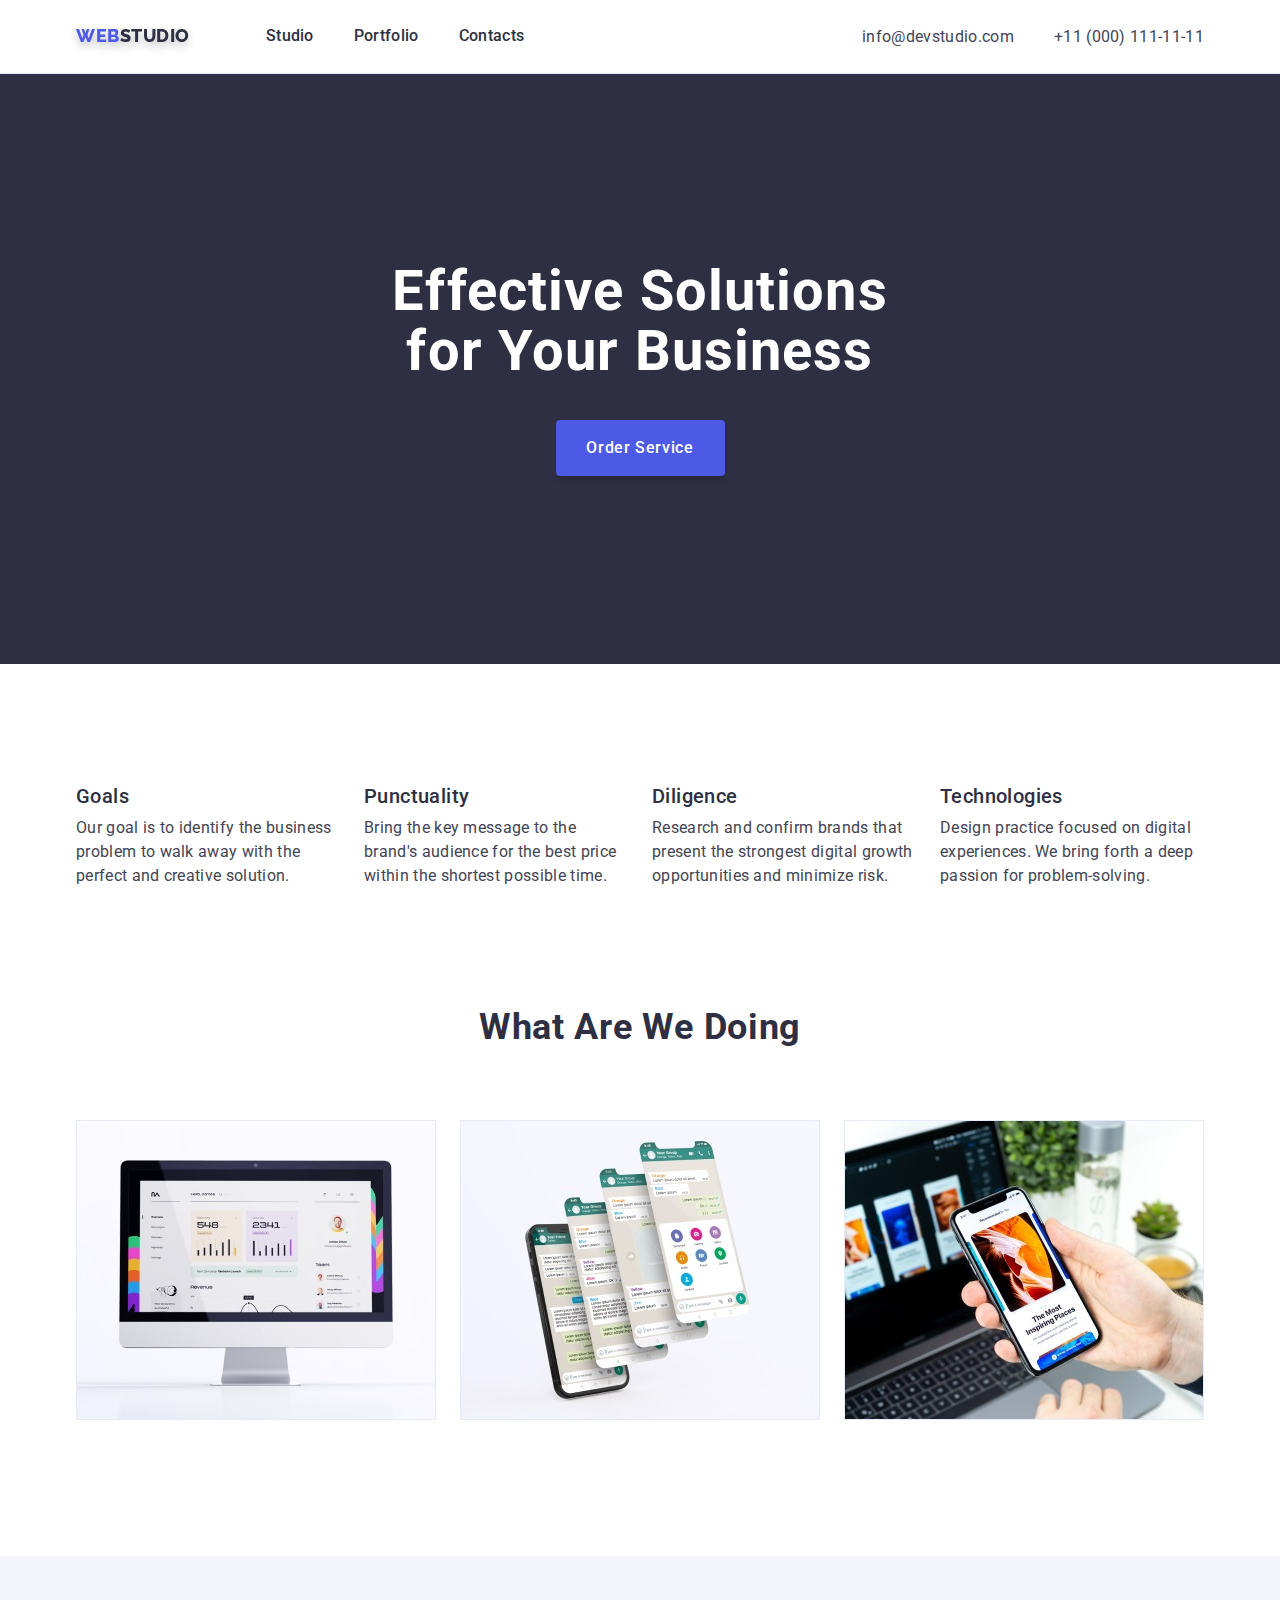
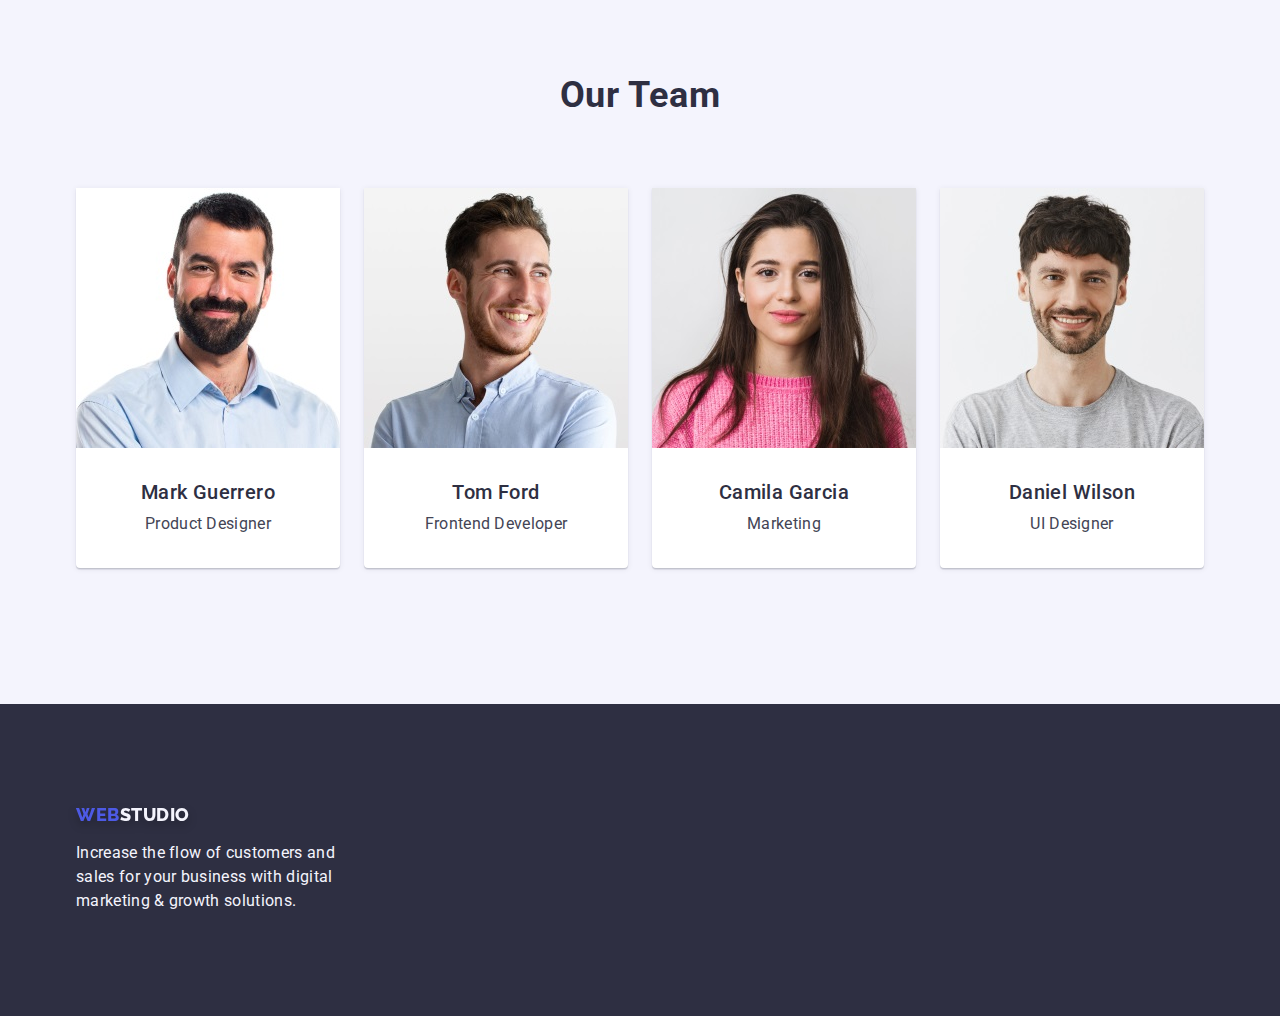
==== commit a8f85ccd: "230502" ====
--- a/index.html
+++ b/index.html
@@ -35,18 +35,16 @@
             <li class="menu-items"><a class="menu-link link" href="">Contacts</a></li>
           </ul>
         </nav>
-        <div class="address-section">
-          <address class="address">
-            <ul class="list address-list">
-              <li>
-                <a class="link contacts phone-link-item" href="mailto:info@devstudio.com"
-                  >info@devstudio.com</a
-                >
-              </li>
-              <li><a class="link contacts" href="tel:+110001111111">+11 (000) 111-11-11</a></li>
-            </ul>
-          </address>
-        </div>
+        <address class="address address-section">
+          <ul class="list address-list">
+            <li>
+              <a class="link contacts phone-link-item" href="mailto:info@devstudio.com"
+                >info@devstudio.com</a
+              >
+            </li>
+            <li><a class="link contacts" href="tel:+110001111111">+11 (000) 111-11-11</a></li>
+          </ul>
+        </address>
       </div>
     </header>
     <!-- Main Page -->
--- a/css/styles.css
+++ b/css/styles.css
@@ -137,6 +137,7 @@
   line-height: 1.5;
   letter-spacing: 0.02em;
   color: var(--color-title);
+  padding: 24px 0 24px;
 }
 
 .menu-link:hover,
@@ -149,15 +150,15 @@
   align-items: baseline;
   padding-top: 24px;
   padding: 0 15px 0 15px;
-  padding: 24px 0 24px;
 }
 
 .page-header {
   border-bottom: 1px solid #e7e9fc;
+  padding: 24px 0 24px;
 }
 .page-nav {
   display: flex;
-  align-items: baseline;
+  align-items: center;
 }
 
 .navigation {
@@ -170,10 +171,6 @@
   margin-bottom: 0%;
   gap: 40px;
 }
-
-/* .menu-items {
-  padding: 24px 0 24px 0;
-} */
 
 .contacts {
   align-items: center;
@@ -277,7 +274,6 @@
 /* ============= WHAT ARE WE DOING============ */
 .doing-section {
   padding-bottom: 120px;
-  margin-top: 72px;
 }
 
 .work-section {
@@ -300,7 +296,6 @@
 .team-section {
   background: #f4f4fd;
   padding: 120px 0;
-  margin-bottom: 72px;
 }
 
 .team {
